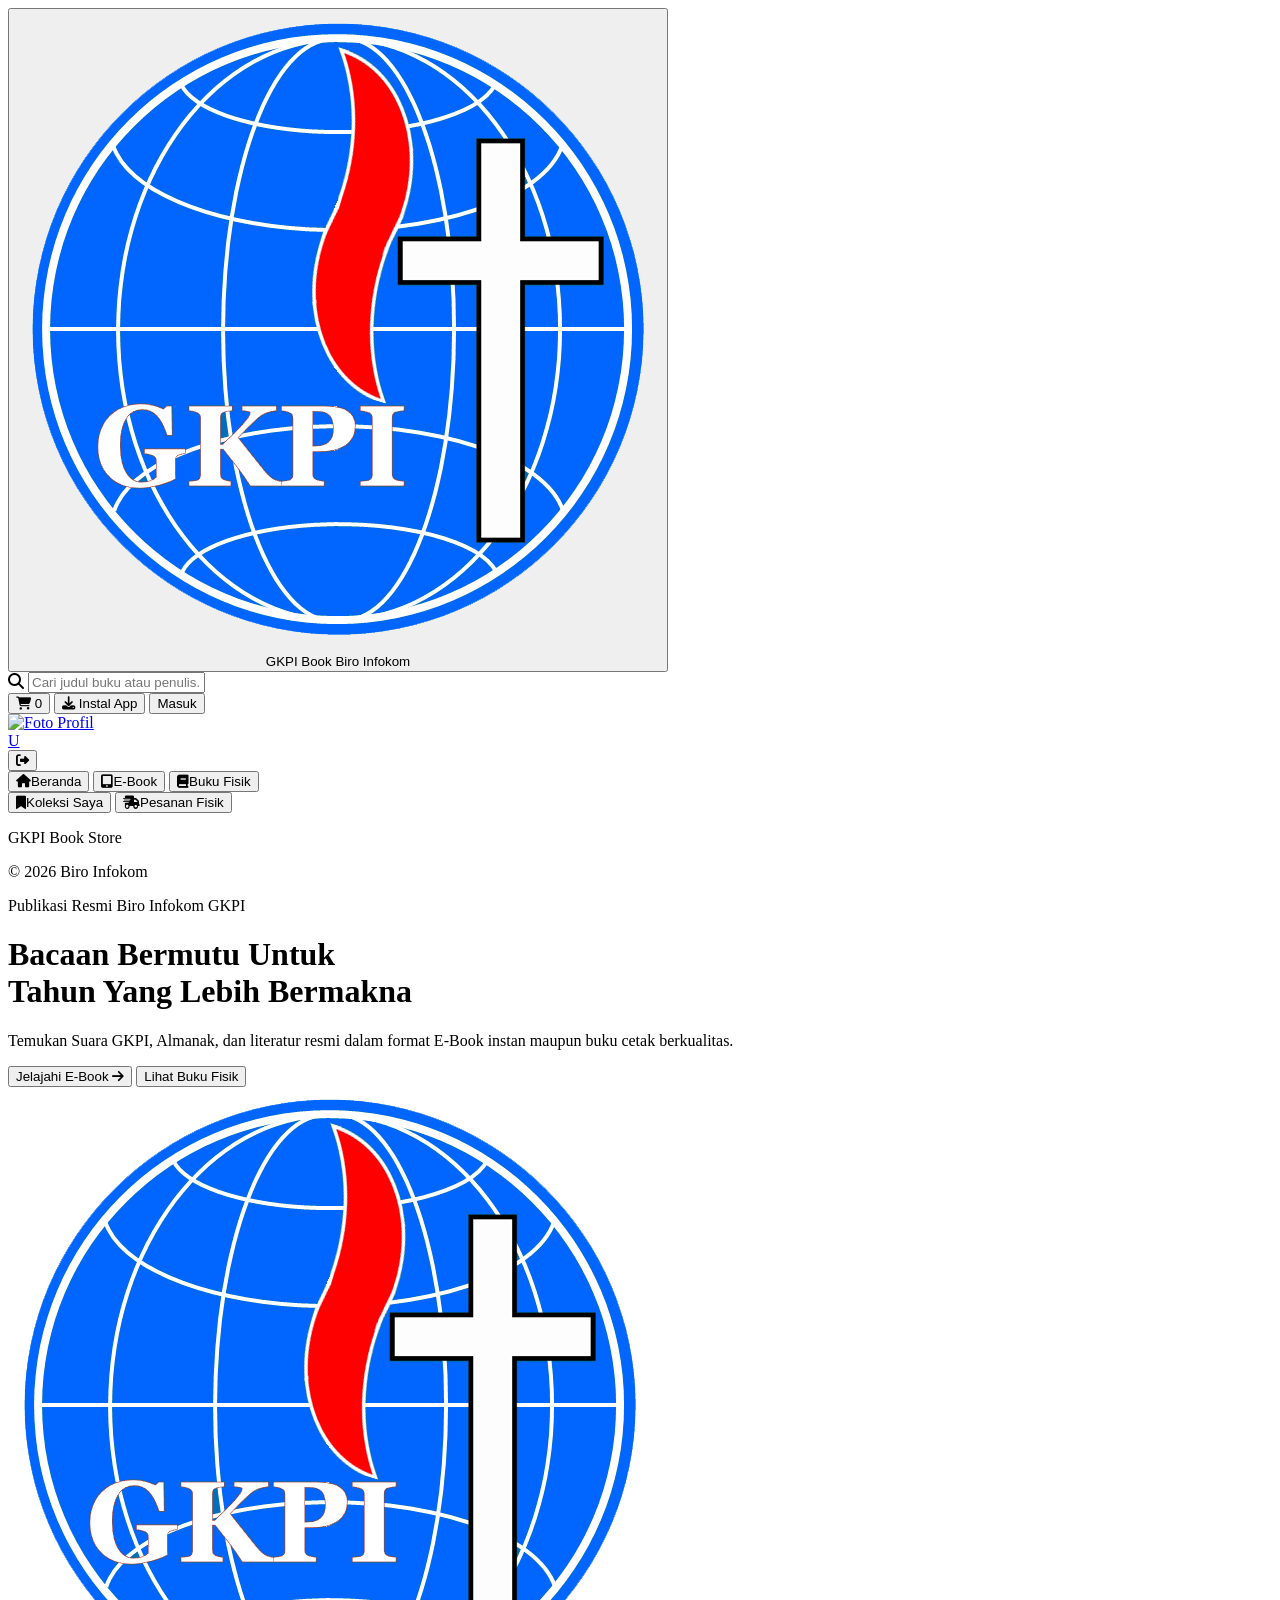
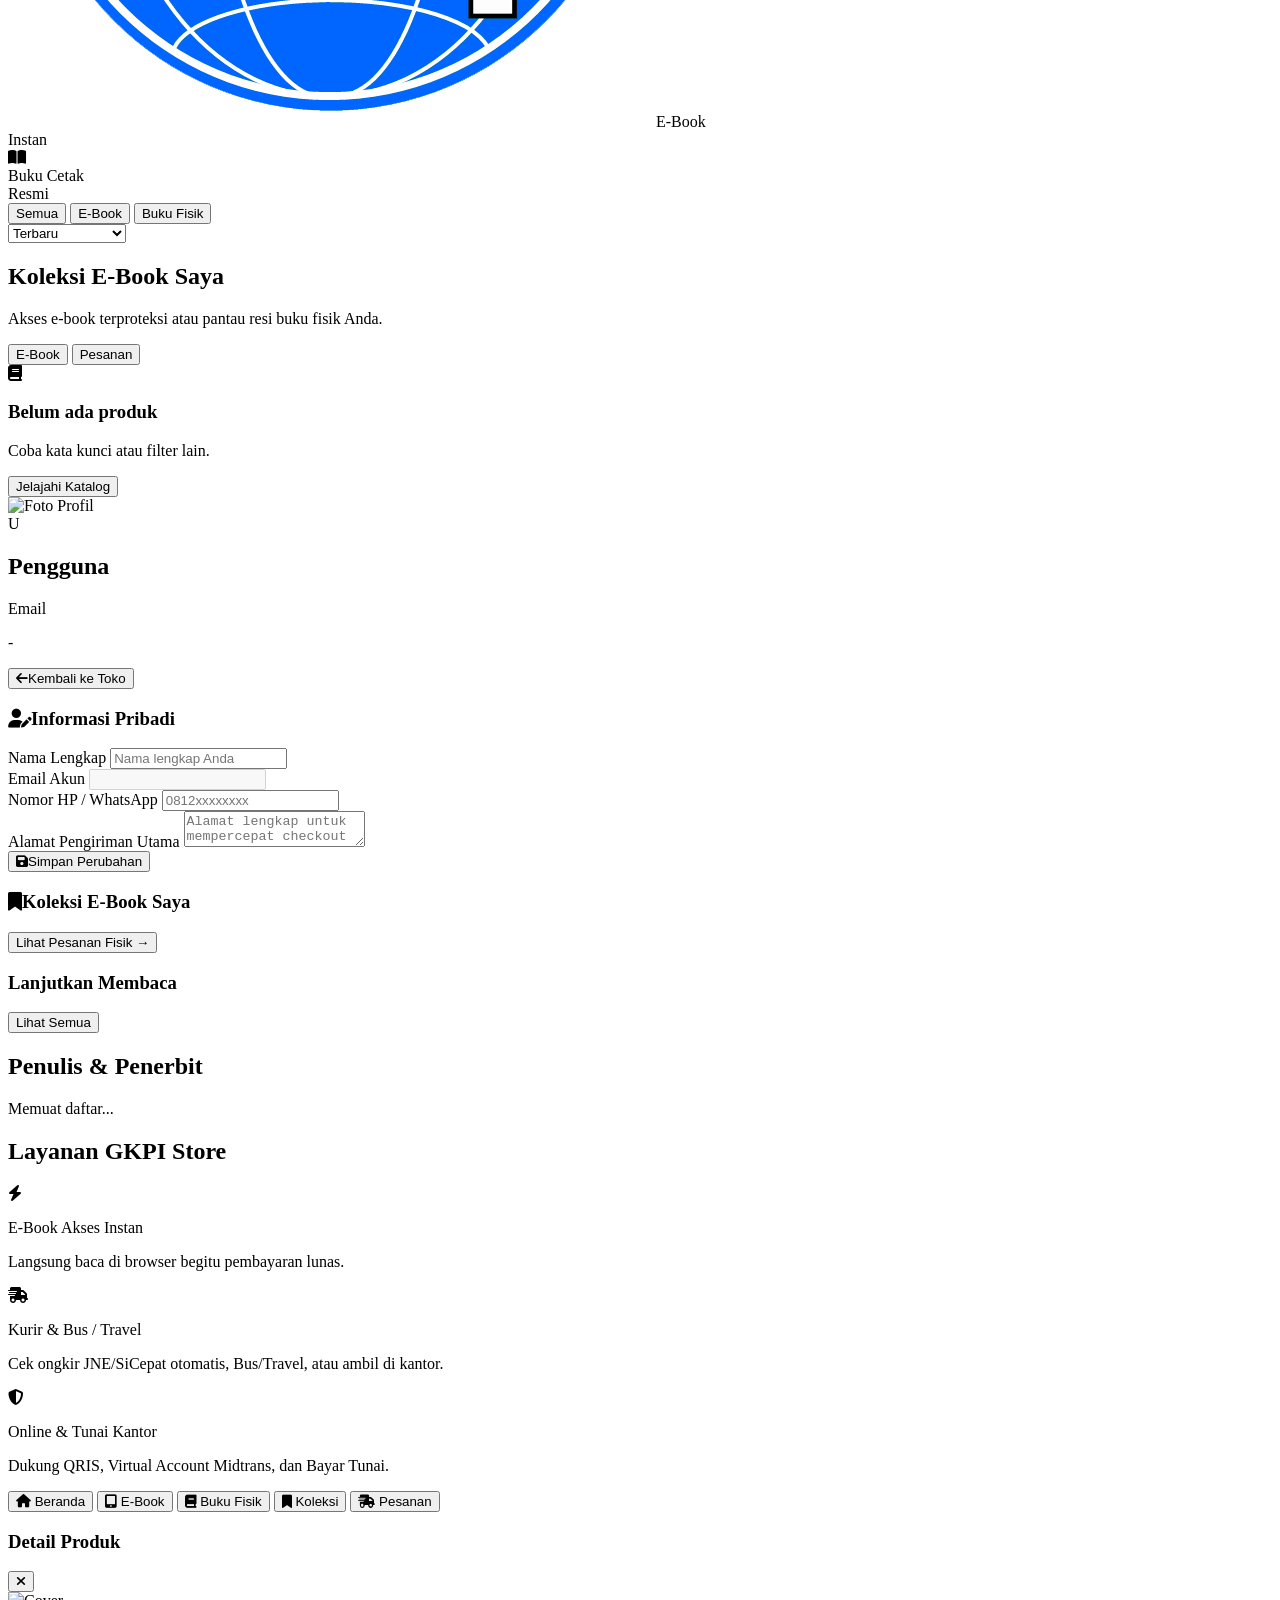
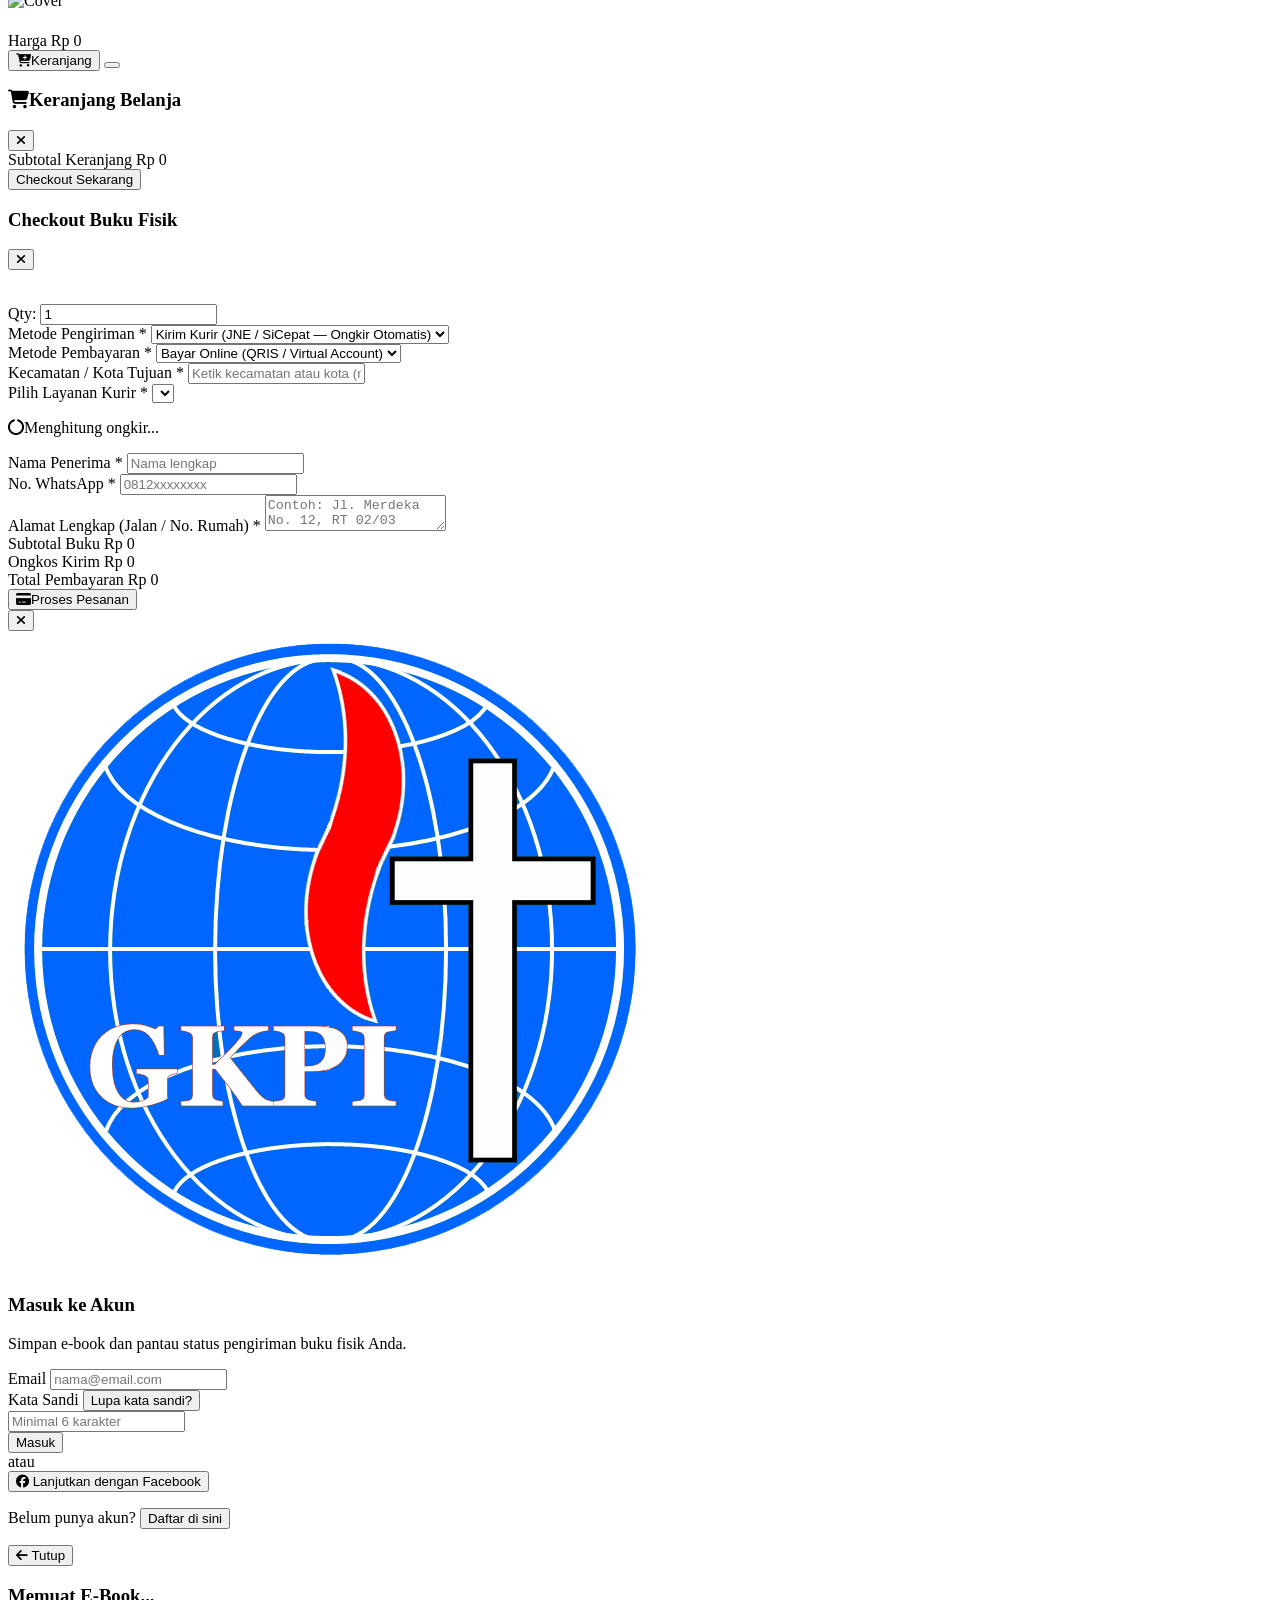
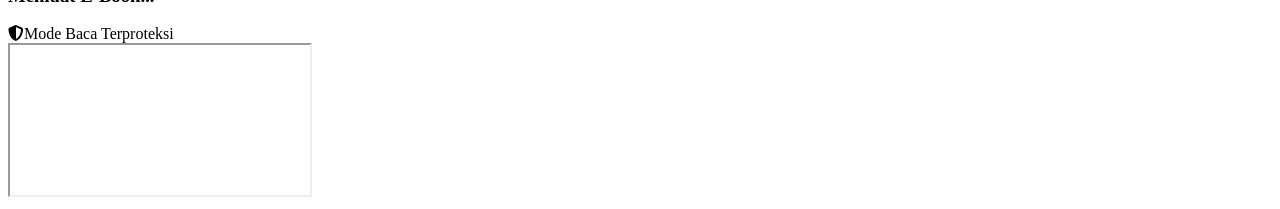
==== index.html @ c27730ca "Update index.html" ====
<!DOCTYPE html>
<html lang="id">
<head>
  
  <meta charset="UTF-8">
  <meta name="viewport" content="width=device-width, initial-scale=1.0">
  <title>GKPI Book Store — Toko E-Book & Buku Fisik Resmi</title>
  <link rel="icon" type="image/png" href="/Logo.png">
  <link rel="manifest" href="/manifest.json">
  <meta name="theme-color" content="#0f172a">
  <meta name="mobile-web-app-capable" content="yes">
  <meta name="apple-mobile-web-app-capable" content="yes">
  <meta name="apple-mobile-web-app-status-bar-style" content="default">
  <meta name="apple-mobile-web-app-title" content="GKPI Book">
  <link rel="apple-touch-icon" href="/Logo.png">
  <script src="https://cdn.tailwindcss.com"></script>
  <link rel="stylesheet" href="https://cdnjs.cloudflare.com/ajax/libs/font-awesome/6.5.0/css/all.min.css">
  <script src="https://cdn.jsdelivr.net/npm/sweetalert2@11"></script>
  <script src="https://cdn.jsdelivr.net/npm/@supabase/supabase-js@2"></script>
  <script src="https://app.sandbox.midtrans.com/snap/snap.js" data-client-key="Mid-client-SwVTge5CRz15U5GM"></script>
  <link rel="preconnect" href="https://fonts.googleapis.com">
  <link href="https://fonts.googleapis.com/css2?family=Playfair+Display:wght@700;800&family=Plus+Jakarta+Sans:wght@400;500;600;700;800&display=swap" rel="stylesheet">
 
  <style>
  <link rel="stylesheet" href="/style.css">
  </style>
</head>
  
<body class="bg-slate-50 text-slate-800 min-h-screen antialiased pb-20 lg:pb-0">

  <!-- MAIN APP CONTAINER (FULL SCREEN DESKTOP) -->
  <div class="w-full min-h-screen bg-white flex flex-col">

 <!-- TOP HEADER -->
    <header class="h-16 px-4 sm:px-6 border-b border-slate-100 flex items-center justify-between gap-4 sticky top-0 bg-white/95 backdrop-blur z-30">
      <!-- Brand -->
      <button onclick="goHome()" class="flex items-center gap-2.5 text-left shrink-0 lg:w-52">
        <img src="/Logo.png" alt="Logo GKPI" class="w-9 h-9 object-contain shrink-0">
        <div>
          <span class="font-extrabold text-slate-900 tracking-tight block leading-none text-sm sm:text-base">GKPI Book</span>
          <span class="text-[11px] text-slate-400 font-medium">Biro Infokom</span>
        </div>
      </button>

      <!-- Search Bar -->
      <div class="flex-1 max-w-md relative">
        <i class="fa-solid fa-magnifying-glass text-slate-400 text-xs absolute left-3.5 top-1/2 -translate-y-1/2"></i>
        <input type="text" id="search-input" oninput="handleSearch(this.value)"
          placeholder="Cari judul buku atau penulis..."
          class="w-full pl-9 pr-4 py-2 text-xs sm:text-sm bg-slate-100/80 border border-transparent rounded-xl focus:bg-white focus:border-slate-300 focus:outline-none transition">
      </div>

      <!-- Right Auth / Profile -->
      <div class="flex items-center gap-2 shrink-0">

        <button onclick="openCartModal()" class="relative w-9 h-9 rounded-xl bg-slate-100 hover:bg-slate-200 text-slate-700 flex items-center justify-center transition" title="Keranjang Belanja">
          <i class="fa-solid fa-cart-shopping text-sm"></i>
          <span id="cart-badge" class="hidden absolute -top-1 -right-1 min-w-[18px] h-[18px] px-1 rounded-full bg-red-600 text-white text-[10px] font-bold flex items-center justify-center">0</span>
        </button>
        <button id="btn-install-pwa" onclick="installPWA()" class="hidden px-2.5 py-1.5 rounded-xl bg-blue-50 hover:bg-blue-100 text-blue-700 text-xs font-bold items-center gap-1.5 transition" title="Instal Aplikasi">
          <i class="fa-solid fa-download"></i>
          <span class="hidden sm:inline">Instal App</span>
        </button>
        
        <button id="btn-login-nav" onclick="openAuthModal()"
          class="px-4 py-2 text-xs sm:text-sm font-semibold bg-slate-900 hover:bg-slate-800 text-white rounded-xl transition">
          Masuk
        </button>
  <div id="user-menu-nav" class="hidden items-center gap-2">
          <a href="/profile.html" title="Buka Profil Saya"
            class="flex items-center gap-2 bg-slate-50 hover:bg-slate-100 border border-slate-200/80 px-2 sm:px-3 py-1.5 rounded-full transition">
            <img id="user-avatar-img" src="" alt="Foto Profil" class="hidden w-6 h-6 rounded-full object-cover shrink-0">
            <div id="user-avatar-initial" class="w-6 h-6 rounded-full bg-blue-600 text-white text-[11px] font-bold flex items-center justify-center shrink-0">U</div>
            <span id="user-email-badge" class="hidden sm:inline text-xs font-medium text-slate-700 max-w-[130px] truncate"></span>
          </a>
          <button onclick="logout()" title="Keluar"
            class="w-9 h-9 rounded-xl bg-red-50 hover:bg-red-100 text-red-600 flex items-center justify-center transition">
            <i class="fa-solid fa-right-from-bracket text-sm"></i>
          </button>
        </div>
    </header>

    <!-- 3-COLUMN BODY -->
    <div class="flex-1 flex flex-col lg:flex-row">

     <!-- 1. LEFT SIDEBAR (DESKTOP) -->
      <aside class="hidden lg:flex flex-col justify-between w-56 shrink-0 border-r border-slate-100 p-4 bg-white">
        <nav class="space-y-1">
          <button onclick="navSelect('store', 'all')" id="side-home"
            class="w-full flex items-center gap-3 px-3.5 py-2.5 rounded-xl text-sm font-semibold bg-blue-50 text-blue-600 transition">
            <i class="fa-solid fa-house w-4 text-center"></i><span>Beranda</span>
          </button>
          <button onclick="navSelect('store', 'digital')" id="side-digital"
            class="w-full flex items-center gap-3 px-3.5 py-2.5 rounded-xl text-sm font-medium text-slate-500 hover:bg-slate-50 hover:text-slate-900 transition">
            <i class="fa-solid fa-tablet-screen-button w-4 text-center"></i><span>E-Book</span>
          </button>
          <button onclick="navSelect('store', 'physical')" id="side-physical"
            class="w-full flex items-center gap-3 px-3.5 py-2.5 rounded-xl text-sm font-medium text-slate-500 hover:bg-slate-50 hover:text-slate-900 transition">
            <i class="fa-solid fa-book w-4 text-center"></i><span>Buku Fisik</span>
          </button>

          <div class="my-3 border-t border-slate-100"></div>

          <button onclick="navSelect('library', 'ebooks')" id="side-ebooks"
            class="w-full flex items-center gap-3 px-3.5 py-2.5 rounded-xl text-sm font-medium text-slate-500 hover:bg-slate-50 hover:text-slate-900 transition">
            <i class="fa-solid fa-bookmark w-4 text-center"></i><span>Koleksi Saya</span>
          </button>
          <button onclick="navSelect('library', 'orders')" id="side-orders"
            class="w-full flex items-center gap-3 px-3.5 py-2.5 rounded-xl text-sm font-medium text-slate-500 hover:bg-slate-50 hover:text-slate-900 transition">
            <i class="fa-solid fa-truck-fast w-4 text-center"></i><span>Pesanan Fisik</span>
          </button>
        </nav>

        <!-- Bottom Info -->
        <div class="pt-4 border-t border-slate-100 text-[11px] text-slate-400 px-2 space-y-1">
          <p class="font-semibold text-slate-600">GKPI Book Store</p>
          <p>&copy; 2026 Biro Infokom</p>
        </div>
      </aside>

      
      <!-- 2. CENTER MAIN CONTENT -->
      <main class="flex-1 min-w-0 p-4 sm:p-6 bg-slate-50/40">

  <!-- Hero Banner: Soft Pastel Editorial -->
        <div class="hero-soft-banner mb-7 rounded-3xl p-6 sm:p-8 relative overflow-hidden border border-rose-100/80">
          <div class="relative z-10 flex flex-col md:flex-row md:items-center justify-between gap-6">
            <div class="max-w-lg">
              <span class="inline-block text-[11px] font-bold uppercase tracking-[0.15em] text-rose-500 mb-2">
                Publikasi Resmi Biro Infokom GKPI
              </span>
              <h1 class="font-editorial text-2xl sm:text-3xl font-extrabold text-slate-900 leading-tight">
                Bacaan Bermutu Untuk<br class="hidden sm:inline"> Tahun Yang Lebih Bermakna
              </h1>
              <p class="text-xs sm:text-sm text-slate-600 mt-2.5 leading-relaxed">
                Temukan Suara GKPI, Almanak, dan literatur resmi dalam format E-Book instan maupun buku cetak berkualitas.
              </p>
              <div class="mt-5 flex flex-wrap items-center gap-2.5">
                <button onclick="setTypeFilter('digital')" class="px-5 py-2.5 rounded-full bg-white text-slate-900 hover:bg-rose-500 hover:text-white text-xs font-bold shadow-sm transition">
                  Jelajahi E-Book <i class="fa-solid fa-arrow-right ml-1.5 text-[10px]"></i>
                </button>
                <button onclick="setTypeFilter('physical')" class="px-5 py-2.5 rounded-full bg-white/70 hover:bg-white text-slate-700 text-xs font-semibold border border-rose-200/70 transition">
                  Lihat Buku Fisik
                </button>
              </div>
            </div>

            <!-- Visual Kanan (Logo & Mini Preview Kartu) -->
            <div class="hidden md:flex items-center gap-3 shrink-0 pr-2">
              <div class="w-24 h-32 rounded-2xl bg-white/90 shadow-md border border-white p-3 flex flex-col items-center justify-center text-center -rotate-3">
                <img src="/Logo.png" alt="GKPI" class="w-11 h-11 object-contain mb-2">
                <span class="text-[10px] font-bold text-slate-700 leading-tight">E-Book<br>Instan</span>
              </div>
              <div class="w-24 h-32 rounded-2xl bg-gradient-to-br from-amber-50 to-orange-50 shadow-md border border-white p-3 flex flex-col items-center justify-center text-center rotate-3 translate-y-2">
                <div class="w-10 h-10 rounded-xl bg-amber-100 text-amber-600 flex items-center justify-center mb-2">
                  <i class="fa-solid fa-book-open text-base"></i>
                </div>
                <span class="text-[10px] font-bold text-slate-700 leading-tight">Buku Cetak<br>Resmi</span>
              </div>
            </div>
          </div>

          <!-- Aksen Bola Pastel Lembut -->
          <div class="absolute -top-12 -right-12 w-48 h-48 rounded-full bg-sky-200/35 blur-2xl pointer-events-none"></div>
          <div class="absolute -bottom-14 right-32 w-44 h-44 rounded-full bg-amber-200/35 blur-2xl pointer-events-none"></div>
          <div class="absolute -bottom-10 -left-10 w-36 h-36 rounded-full bg-rose-200/40 blur-2xl pointer-events-none"></div>
        </div>

        <!-- Filter Pills & Sort Bar (Store Mode) -->
        <div id="store-controls" class="flex flex-wrap items-center justify-between gap-3 mb-6">
          <div class="flex items-center gap-2 overflow-x-auto pb-1">
            <button onclick="setTypeFilter('all')" id="filter-all"
              class="px-4 py-1.5 text-xs font-semibold rounded-full bg-slate-900 text-white transition whitespace-nowrap">
              Semua
            </button>
            <button onclick="setTypeFilter('digital')" id="filter-digital"
              class="px-4 py-1.5 text-xs font-semibold rounded-full bg-white border border-slate-200 text-slate-600 hover:bg-slate-100 transition whitespace-nowrap">
              E-Book
            </button>
            <button onclick="setTypeFilter('physical')" id="filter-physical"
              class="px-4 py-1.5 text-xs font-semibold rounded-full bg-white border border-slate-200 text-slate-600 hover:bg-slate-100 transition whitespace-nowrap">
              Buku Fisik
            </button>
          </div>

         <select id="sort-select" aria-label="Urutkan buku" onchange="renderBooks()"
          class="text-xs font-medium bg-white border border-slate-200 rounded-xl px-3 py-1.5 text-slate-600 focus:outline-none">
            <option value="newest">Terbaru</option>
            <option value="price-asc">Harga Terendah</option>
            <option value="price-desc">Harga Tertinggi</option>
          </select>
        </div>

        <!-- Library Subtabs (Library Mode) -->
        <div id="library-controls" class="hidden flex items-center justify-between gap-3 mb-6">
          <div>
            <h2 id="library-heading" class="text-lg font-bold text-slate-900">Koleksi E-Book Saya</h2>
            <p class="text-xs text-slate-500">Akses e-book terproteksi atau pantau resi buku fisik Anda.</p>
          </div>
          <div class="flex items-center gap-2">
            <button onclick="switchLibrarySubtab('ebooks')" id="subtab-ebooks"
              class="px-3.5 py-1.5 text-xs font-semibold rounded-full bg-slate-900 text-white transition">E-Book</button>
            <button onclick="switchLibrarySubtab('orders')" id="subtab-orders"
              class="px-3.5 py-1.5 text-xs font-semibold rounded-full bg-white border border-slate-200 text-slate-600 hover:bg-slate-100 transition">Pesanan</button>
          </div>
        </div>

        <!-- Loading Skeleton -->
        <div id="loading-state" class="grid grid-cols-2 sm:grid-cols-3 md:grid-cols-4 gap-5">
          <div class="animate-pulse space-y-2.5">
            <div class="aspect-[3/4] bg-slate-200/70 rounded-xl"></div>
            <div class="h-3.5 bg-slate-200/70 rounded w-3/4"></div>
            <div class="h-3 bg-slate-200/70 rounded w-1/2"></div>
          </div>
          <div class="animate-pulse space-y-2.5">
            <div class="aspect-[3/4] bg-slate-200/70 rounded-xl"></div>
            <div class="h-3.5 bg-slate-200/70 rounded w-3/4"></div>
            <div class="h-3 bg-slate-200/70 rounded w-1/2"></div>
          </div>
          <div class="animate-pulse space-y-2.5 hidden sm:block">
            <div class="aspect-[3/4] bg-slate-200/70 rounded-xl"></div>
            <div class="h-3.5 bg-slate-200/70 rounded w-3/4"></div>
            <div class="h-3 bg-slate-200/70 rounded w-1/2"></div>
          </div>
          <div class="animate-pulse space-y-2.5 hidden md:block">
            <div class="aspect-[3/4] bg-slate-200/70 rounded-xl"></div>
            <div class="h-3.5 bg-slate-200/70 rounded w-3/4"></div>
            <div class="h-3 bg-slate-200/70 rounded w-1/2"></div>
          </div>
        </div>
        
     
        <!-- Book Grid -->
        <h2 class="sr-only">Daftar Katalog Buku</h2>
        <div id="books-grid" class="hidden grid grid-cols-2 sm:grid-cols-3 md:grid-cols-4 xl:grid-cols-5 gap-x-5 gap-y-7"></div>

        <!-- Physical Orders List -->
        <div id="physical-orders-list" class="hidden space-y-3"></div>

        <!-- Empty State -->
        <div id="empty-state" class="hidden text-center py-16 px-4 bg-white rounded-2xl border border-dashed border-slate-200">
          <div class="w-11 h-11 rounded-full bg-slate-50 border border-slate-200 text-slate-400 flex items-center justify-center mx-auto mb-3">
            <i class="fa-solid fa-book"></i>
          </div>
          <h3 id="empty-title" class="text-sm font-bold text-slate-900 mb-1">Belum ada produk</h3>
          <p id="empty-desc" class="text-xs text-slate-500 mb-4">Coba kata kunci atau filter lain.</p>
          <button id="empty-action-btn" onclick="navSelect('store', 'all')" class="hidden px-4 py-2 text-xs font-semibold bg-slate-900 hover:bg-slate-800 text-white rounded-xl transition">
            Jelajahi Katalog
          </button>
        </div>

        <!-- HALAMAN PROFIL USER -->
        <section id="profile-view" class="hidden space-y-6">
          <!-- Header Profil -->
          <div class="bg-white rounded-2xl border border-slate-200/80 p-5 sm:p-6 flex flex-col sm:flex-row sm:items-center justify-between gap-4 shadow-xs">
            <div class="flex items-center gap-4">
              <img id="profile-avatar-img" src="" alt="Foto Profil" class="hidden w-16 h-16 rounded-full object-cover border-2 border-rose-100 shadow-xs shrink-0">
              <div id="profile-avatar-initial" class="w-16 h-16 rounded-full bg-blue-600 text-white text-2xl font-extrabold flex items-center justify-center shrink-0">U</div>
              <div class="min-w-0">
                <div class="flex flex-wrap items-center gap-2">
                  <h2 id="profile-display-name" class="text-lg font-extrabold text-slate-900 truncate">Pengguna</h2>
                  <span id="profile-provider-badge" class="px-2 py-0.5 rounded-full text-[10px] font-bold bg-blue-50 text-blue-700 border border-blue-200">Email</span>
                </div>
                <p id="profile-display-email" class="text-xs text-slate-500 truncate mt-0.5">-</p>
              </div>
            </div>
            <button onclick="navSelect('store', 'all')" class="px-4 py-2 text-xs font-semibold bg-slate-100 hover:bg-slate-200 text-slate-700 rounded-full transition self-start sm:self-center">
              <i class="fa-solid fa-arrow-left mr-1.5"></i>Kembali ke Toko
            </button>
          </div>

          <div class="grid grid-cols-1 xl:grid-cols-2 gap-6">
            <!-- Form Informasi Akun -->
            <div class="bg-white rounded-2xl border border-slate-200/80 p-5 sm:p-6">
              <h3 class="text-sm font-bold text-slate-900 mb-4 flex items-center gap-2">
                <i class="fa-solid fa-user-pen text-rose-500"></i>Informasi Pribadi
              </h3>
              <form onsubmit="saveProfile(event)" class="space-y-3.5">
                <div>
                  <label class="block text-xs font-semibold text-slate-600 mb-1">Nama Lengkap</label>
                  <input type="text" id="prof-name" placeholder="Nama lengkap Anda"
                    class="w-full px-3.5 py-2.5 text-sm border border-slate-300 rounded-xl focus:outline-none focus:ring-2 focus:ring-rose-500/20">
                </div>
                <div>
                  <label class="block text-xs font-semibold text-slate-600 mb-1">Email Akun</label>
                  <input type="email" id="prof-email" disabled
                    class="w-full px-3.5 py-2.5 text-sm bg-slate-50 text-slate-500 border border-slate-200 rounded-xl cursor-not-allowed">
                </div>
                <div>
                  <label class="block text-xs font-semibold text-slate-600 mb-1">Nomor HP / WhatsApp</label>
                  <input type="tel" id="prof-phone" placeholder="0812xxxxxxxx"
                    class="w-full px-3.5 py-2.5 text-sm border border-slate-300 rounded-xl focus:outline-none focus:ring-2 focus:ring-rose-500/20">
                </div>
                <div>
                  <label class="block text-xs font-semibold text-slate-600 mb-1">Alamat Pengiriman Utama</label>
                  <textarea id="prof-address" rows="2" placeholder="Alamat lengkap untuk mempercepat checkout buku fisik..."
                    class="w-full px-3.5 py-2.5 text-sm border border-slate-300 rounded-xl focus:outline-none focus:ring-2 focus:ring-rose-500/20"></textarea>
                </div>
                <button type="submit" id="btn-save-profile"
                  class="w-full py-2.5 bg-slate-900 hover:bg-slate-800 text-white text-xs font-bold rounded-full transition">
                  <i class="fa-solid fa-floppy-disk mr-1.5"></i>Simpan Perubahan
                </button>
              </form>
            </div>

            <!-- Menu Koleksi E-Book & Pesanan di Profil -->
            <div class="bg-white rounded-2xl border border-slate-200/80 p-5 sm:p-6 flex flex-col">
              <div class="flex items-center justify-between mb-4">
                <h3 class="text-sm font-bold text-slate-900 flex items-center gap-2">
                  <i class="fa-solid fa-bookmark text-rose-500"></i>Koleksi E-Book Saya
                </h3>
                <button onclick="navSelect('library', 'orders')" class="text-xs font-semibold text-blue-600 hover:underline">
                  Lihat Pesanan Fisik &rarr;
                </button>
              </div>
              <div id="profile-ebooks-list" class="space-y-2.5 flex-1"></div>
            </div>
          </div>
        </section>

        <!-- Quick Access Strip (Seperti bagian bawah referensi) -->
        <section id="quick-library-strip" class="hidden mt-8 pt-6 border-t border-slate-200/80">
          <div class="flex items-center justify-between mb-3">
            <h3 class="text-sm font-bold text-slate-900">Lanjutkan Membaca</h3>
            <button onclick="navSelect('library', 'ebooks')" class="text-xs font-semibold text-blue-600 hover:underline">Lihat Semua</button>
          </div>
          <div id="quick-library-list" class="space-y-2.5"></div>
        </section>

      </main>

      <!-- 3. RIGHT SIDEBAR (PENULIS POPULER & INFO LAYANAN) -->
      <aside class="w-full lg:w-72 shrink-0 border-t lg:border-t-0 lg:border-l border-slate-100 p-5 bg-white space-y-7">

        <!-- Penulis / Penerbit Populer -->
        <div>
         <h2 class="text-sm font-bold text-slate-900 mb-3.5">Penulis &amp; Penerbit</h2>
          <div id="authors-list" class="space-y-3">
            <p class="text-xs text-slate-400">Memuat daftar...</p>
          </div>
        </div>

        <!-- Info Layanan Toko -->
        <div class="pt-5 border-t border-slate-100">
         <h2 class="text-sm font-bold text-slate-900 mb-3.5">Layanan GKPI Store</h2>
          <div class="space-y-3">
            <div class="flex items-start gap-3 p-2.5 rounded-xl bg-slate-50 border border-slate-100">
              <div class="w-9 h-9 rounded-lg bg-blue-100 text-blue-600 flex items-center justify-center shrink-0">
                <i class="fa-solid fa-bolt text-sm"></i>
              </div>
              <div>
                <p class="text-xs font-bold text-slate-800">E-Book Akses Instan</p>
                <p class="text-[11px] text-slate-500 leading-snug mt-0.5">Langsung baca di browser begitu pembayaran lunas.</p>
              </div>
            </div>

            <div class="flex items-start gap-3 p-2.5 rounded-xl bg-slate-50 border border-slate-100">
              <div class="w-9 h-9 rounded-lg bg-amber-100 text-amber-600 flex items-center justify-center shrink-0">
                <i class="fa-solid fa-truck-fast text-sm"></i>
              </div>
              <div>
                <p class="text-xs font-bold text-slate-800">Kurir & Bus / Travel</p>
                <p class="text-[11px] text-slate-500 leading-snug mt-0.5">Cek ongkir JNE/SiCepat otomatis, Bus/Travel, atau ambil di kantor.</p>
              </div>
            </div>

            <div class="flex items-start gap-3 p-2.5 rounded-xl bg-slate-50 border border-slate-100">
              <div class="w-9 h-9 rounded-lg bg-emerald-100 text-emerald-600 flex items-center justify-center shrink-0">
                <i class="fa-solid fa-shield-halved text-sm"></i>
              </div>
              <div>
                <p class="text-xs font-bold text-slate-800">Online & Tunai Kantor</p>
                <p class="text-[11px] text-slate-500 leading-snug mt-0.5">Dukung QRIS, Virtual Account Midtrans, dan Bayar Tunai.</p>
              </div>
            </div>
          </div>
        </div>

      </aside>
    </div>
  </div>

   <nav class="lg:hidden fixed bottom-0 inset-x-0 z-40 bg-white/95 backdrop-blur border-t border-slate-200 px-2 py-1.5 flex items-center justify-around shadow-[0_-4px_12px_rgba(0,0,0,0.04)]">
          <button onclick="navSelect('store', 'all')" id="mob-home"
            class="flex flex-col items-center justify-center flex-1 py-1.5 rounded-xl text-[11px] font-bold text-blue-600 bg-blue-50 transition">
            <i class="fa-solid fa-house text-base mb-0.5"></i>
            <span>Beranda</span>
          </button>
          <button onclick="navSelect('store', 'digital')" id="mob-digital"
            class="flex flex-col items-center justify-center flex-1 py-1.5 rounded-xl text-[11px] font-medium text-slate-500 transition">
            <i class="fa-solid fa-tablet-screen-button text-base mb-0.5"></i>
            <span>E-Book</span>
          </button>
          <button onclick="navSelect('store', 'physical')" id="mob-physical"
            class="flex flex-col items-center justify-center flex-1 py-1.5 rounded-xl text-[11px] font-medium text-slate-500 transition">
            <i class="fa-solid fa-book text-base mb-0.5"></i>
            <span>Buku Fisik</span>
          </button>
          <button onclick="navSelect('library', 'ebooks')" id="mob-ebooks"
            class="flex flex-col items-center justify-center flex-1 py-1.5 rounded-xl text-[11px] font-medium text-slate-500 transition">
            <i class="fa-solid fa-bookmark text-base mb-0.5"></i>
            <span>Koleksi</span>
          </button>
          <button onclick="navSelect('library', 'orders')" id="mob-orders"
            class="flex flex-col items-center justify-center flex-1 py-1.5 rounded-xl text-[11px] font-medium text-slate-500 transition">
            <i class="fa-solid fa-truck-fast text-base mb-0.5"></i>
            <span>Pesanan</span>
          </button>
        </nav>

<!-- MODAL DETAIL BUKU -->
  <div id="detail-modal" class="hidden fixed inset-0 z-50 bg-slate-900/50 backdrop-blur-xs flex items-center justify-center p-4">
    <div class="bg-white rounded-2xl shadow-xl border border-slate-200 w-full max-w-2xl overflow-hidden max-h-[90vh] flex flex-col">
      <div class="px-6 py-4 border-b border-slate-100 flex items-center justify-between">
        <h3 class="font-bold text-slate-900">Detail Produk</h3>
        <button onclick="closeDetailModal()" class="w-8 h-8 rounded-full hover:bg-slate-100 text-slate-500 flex items-center justify-center">
          <i class="fa-solid fa-xmark"></i>
        </button>
      </div>
      <div class="p-6 overflow-y-auto flex flex-col sm:flex-row gap-6">
        <img id="detail-cover" src="" alt="Cover" class="w-40 sm:w-44 aspect-[3/4] object-cover rounded-xl border border-slate-200 shadow-sm mx-auto sm:mx-0 shrink-0 bg-slate-100">
        <div class="flex-1 flex flex-col justify-between">
          <div>
            <div id="detail-badges" class="flex flex-wrap gap-2 mb-2"></div>
            <h4 id="detail-title" class="text-xl font-bold text-slate-900 leading-snug mb-1"></h4>
            <p id="detail-author" class="text-sm text-slate-500 mb-4"></p>
            <p id="detail-desc" class="text-sm text-slate-600 leading-relaxed whitespace-pre-line mb-6"></p>
          </div>
          <div class="pt-4 border-t border-slate-100 flex items-center justify-between gap-3">
            <div>
              <span class="text-[11px] text-slate-400 block">Harga</span>
              <span id="detail-price" class="text-lg font-extrabold text-slate-900">Rp 0</span>
            </div>
            <div class="flex items-center gap-2">
              <button id="detail-cart-btn" class="hidden px-4 py-2.5 text-sm font-semibold bg-slate-100 hover:bg-slate-200 text-slate-800 rounded-xl transition">
                <i class="fa-solid fa-cart-plus mr-1.5"></i>Keranjang
              </button>
              <button id="detail-action-btn" class="px-5 py-2.5 text-sm font-semibold rounded-xl shadow-sm transition"></button>
            </div>
          </div>
        </div>
      </div>
    </div>
  </div>

  <!-- MODAL KERANJANG BELANJA -->
  <div id="cart-modal" class="hidden fixed inset-0 z-50 bg-slate-900/50 backdrop-blur-xs flex items-center justify-end">
    <div class="bg-white w-full max-w-md h-full shadow-2xl flex flex-col">
      <div class="px-5 py-4 border-b border-slate-100 flex items-center justify-between">
        <h3 class="font-bold text-slate-900"><i class="fa-solid fa-cart-shopping mr-2 text-blue-600"></i>Keranjang Belanja</h3>
        <button onclick="closeCartModal()" class="w-8 h-8 rounded-full hover:bg-slate-100 text-slate-400 flex items-center justify-center">
          <i class="fa-solid fa-xmark"></i>
        </button>
      </div>
      <div id="cart-items-container" class="flex-1 overflow-y-auto p-5 space-y-3"></div>
      <div class="p-5 border-t border-slate-100 bg-slate-50 space-y-3">
        <div class="flex justify-between text-sm font-bold text-slate-900">
          <span>Subtotal Keranjang</span>
          <span id="cart-subtotal">Rp 0</span>
        </div>
        <button onclick="proceedCartCheckout()" id="btn-cart-checkout"
          class="w-full py-3 bg-slate-900 hover:bg-slate-800 text-white text-sm font-bold rounded-xl transition">
          Checkout Sekarang
        </button>
      </div>
    </div>
  </div>
  
  <!-- MODAL CHECKOUT BUKU FISIK -->
  <div id="checkout-modal" class="hidden fixed inset-0 z-50 bg-slate-900/50 backdrop-blur-xs flex items-center justify-center p-4">
    <div class="bg-white rounded-2xl shadow-xl border border-slate-200 w-full max-w-lg max-h-[92vh] overflow-y-auto">
      <div class="px-6 py-4 border-b border-slate-100 flex items-center justify-between sticky top-0 bg-white z-10">
        <h3 class="text-lg font-bold text-slate-900">Checkout Buku Fisik</h3>
        <button onclick="closeCheckoutModal()" class="text-slate-400 hover:text-slate-600">
          <i class="fa-solid fa-xmark text-lg"></i>
        </button>
      </div>

      <form onsubmit="submitPhysicalOrder(event)" class="p-6 space-y-4">
        <input type="hidden" id="co-book-id">

        <div class="flex items-center gap-3 p-3 bg-slate-50 rounded-xl border border-slate-200">
          <img id="co-cover" src="" class="w-12 h-16 object-cover rounded-md border border-slate-200 bg-white">
          <div class="flex-1 min-w-0">
            <p id="co-title" class="font-bold text-sm text-slate-900 truncate"></p>
            <p id="co-unit-price" class="text-xs text-slate-500"></p>
            <p id="co-stock-label" class="text-[11px] font-semibold text-amber-700 mt-0.5"></p>
          </div>
          <div class="flex items-center gap-1.5">
            <label class="text-xs text-slate-500">Qty:</label>
            <input type="number" id="co-qty" min="1" value="1" oninput="handleQtyChange()"
              class="w-16 px-2 py-1.5 text-sm font-bold text-center border border-slate-300 rounded-lg">
          </div>
        </div>

        <div>
          <label class="block text-xs font-semibold text-slate-600 mb-1.5">Metode Pengiriman *</label>
          <select id="co-shipping-mode" aria-label="Metode Pengiriman" onchange="handleShippingModeChange()"
            class="w-full px-3.5 py-2.5 text-sm border border-slate-300 rounded-xl focus:outline-none focus:ring-2 focus:ring-blue-500/30">
            <option value="KURIR">Kirim Kurir (JNE / SiCepat — Ongkir Otomatis)</option>
            <option value="BUS_TRAVEL">Kirim via Bus / Travel (Ongkir Manual)</option>
            <option value="AMBIL_DI_KANTOR">Ambil di Kantor (Rp 0)</option>
          </select>
        </div>

        <div>
          <label class="block text-xs font-semibold text-slate-600 mb-1.5">Metode Pembayaran *</label>
          <select id="co-payment-method" aria-label="metode Pembayaran"
            class="w-full px-3.5 py-2.5 text-sm border border-slate-300 rounded-xl focus:outline-none focus:ring-2 focus:ring-blue-500/30">
            <option value="MIDTRANS">Bayar Online (QRIS / Virtual Account)</option>
            <option value="CASH_KANTOR">Bayar Tunai di Kantor (Cash)</option>
          </select>
        </div>

        <div id="co-courier-section" class="space-y-3">
          <div class="relative">
            <label class="block text-xs font-semibold text-slate-600 mb-1">Kecamatan / Kota Tujuan *</label>
            <input type="text" id="co-area-search" oninput="searchDestinationArea(this.value)" autocomplete="off"
              placeholder="Ketik kecamatan atau kota (min. 3 huruf)..."
              class="w-full px-3.5 py-2.5 text-sm border border-slate-300 rounded-xl focus:outline-none focus:ring-2 focus:ring-blue-500/30">
            <div id="co-area-results" class="hidden absolute left-0 right-0 mt-1 bg-white border border-slate-200 rounded-xl shadow-lg max-h-48 overflow-y-auto z-20 divide-y divide-slate-100 text-xs"></div>
          </div>

          <div id="co-rates-wrapper" class="hidden">
            <label class="block text-xs font-semibold text-slate-600 mb-1">Pilih Layanan Kurir *</label>
            <select id="co-courier-select" aria-label="Layanan Kurir" onchange="recalcCheckoutTotal()"
              class="w-full px-3.5 py-2.5 text-sm border border-slate-300 rounded-xl focus:outline-none focus:ring-2 focus:ring-blue-500/30">
            </select>
          </div>
          <p id="co-rates-loading" class="hidden text-xs text-blue-600"><i class="fa-solid fa-circle-notch fa-spin mr-1"></i>Menghitung ongkir...</p>
        </div>

        <div class="grid grid-cols-1 sm:grid-cols-2 gap-3">
          <div>
            <label class="block text-xs font-semibold text-slate-600 mb-1">Nama Penerima *</label>
            <input type="text" id="co-name" required placeholder="Nama lengkap"
              class="w-full px-3.5 py-2.5 text-sm border border-slate-300 rounded-xl focus:outline-none focus:ring-2 focus:ring-blue-500/30">
          </div>
          <div>
            <label class="block text-xs font-semibold text-slate-600 mb-1">No. WhatsApp *</label>
            <input type="tel" id="co-phone" required placeholder="0812xxxxxxxx"
              class="w-full px-3.5 py-2.5 text-sm border border-slate-300 rounded-xl focus:outline-none focus:ring-2 focus:ring-blue-500/30">
          </div>
        </div>

        <div id="co-address-wrapper">
          <label class="block text-xs font-semibold text-slate-600 mb-1">Alamat Lengkap (Jalan / No. Rumah) *</label>
          <textarea id="co-address" rows="2" placeholder="Contoh: Jl. Merdeka No. 12, RT 02/03"
            class="w-full px-3.5 py-2.5 text-sm border border-slate-300 rounded-xl focus:outline-none focus:ring-2 focus:ring-blue-500/30"></textarea>
        </div>

        <div class="p-4 bg-slate-50 rounded-xl border border-slate-200 space-y-1.5 text-sm">
          <div class="flex justify-between text-slate-600">
            <span>Subtotal Buku</span>
            <span id="co-subtotal">Rp 0</span>
          </div>
          <div class="flex justify-between text-slate-600">
            <span>Ongkos Kirim</span>
            <span id="co-shipping-cost">Rp 0</span>
          </div>
          <div class="flex justify-between font-extrabold text-slate-900 pt-2 border-t border-slate-200 text-base">
            <span>Total Pembayaran</span>
            <span id="co-total">Rp 0</span>
          </div>
        </div>

        <button type="submit" id="btn-pay-physical"
          class="w-full py-3 bg-slate-900 hover:bg-slate-800 text-white text-sm font-bold rounded-xl shadow-sm transition">
          <i class="fa-solid fa-credit-card mr-1.5"></i>Proses Pesanan
        </button>
      </form>
    </div>
  </div>

  <!-- MODAL LOGIN / DAFTAR -->
  <div id="auth-modal" class="hidden fixed inset-0 z-50 bg-slate-900/50 backdrop-blur-xs flex items-center justify-center p-4">
    <div class="bg-white rounded-2xl shadow-xl border border-slate-200 w-full max-w-md p-6 relative">
      <button onclick="closeAuthModal()" class="absolute top-4 right-4 w-8 h-8 rounded-full hover:bg-slate-100 text-slate-400 flex items-center justify-center">
        <i class="fa-solid fa-xmark"></i>
      </button>

    <div class="text-center mb-6">
        <img src="/Logo.png" alt="Logo GKPI" class="w-12 h-12 object-contain mx-auto mb-3">
        <h3 id="auth-title" class="text-xl font-bold text-slate-900">Masuk ke Akun</h3>
        <p class="text-xs text-slate-500 mt-1">Simpan e-book dan pantau status pengiriman buku fisik Anda.</p>
      </div>

      <form id="auth-form" onsubmit="handleAuthSubmit(event)" class="space-y-3.5">
        <div>
          <label class="block text-xs font-semibold text-slate-600 mb-1">Email</label>
          <input type="email" id="auth-email" required placeholder="nama@email.com"
            class="w-full px-3.5 py-2.5 text-sm border border-slate-300 rounded-xl focus:outline-none focus:ring-2 focus:ring-blue-500/30">
        </div>
     <div>
          <div class="flex items-center justify-between mb-1">
            <label class="block text-xs font-semibold text-slate-600">Kata Sandi</label>
            <button type="button" onclick="handleForgotPassword()" class="text-[11px] font-semibold text-blue-600 hover:underline">
              Lupa kata sandi?
            </button>
          </div>
          <input type="password" id="auth-password" required minlength="6" placeholder="Minimal 6 karakter"
            class="w-full px-3.5 py-2.5 text-sm border border-slate-300 rounded-xl focus:outline-none focus:ring-2 focus:ring-blue-500/30">
        </div>
        <button type="submit" id="auth-submit-btn"
          class="w-full py-2.5 bg-slate-900 hover:bg-slate-800 text-white text-sm font-semibold rounded-xl shadow-sm transition">
          Masuk
        </button>
      </form>

      <div class="my-4 flex items-center gap-3">
        <div class="flex-1 h-px bg-slate-200"></div>
        <span class="text-xs text-slate-400">atau</span>
        <div class="flex-1 h-px bg-slate-200"></div>
      </div>

      <button onclick="loginWithFacebook()"
        class="w-full py-2.5 bg-[#1877F2] hover:bg-[#166fe5] text-white text-sm font-semibold rounded-xl shadow-sm transition flex items-center justify-center gap-2">
        <i class="fa-brands fa-facebook text-base"></i> Lanjutkan dengan Facebook
      </button>

      <p class="text-center text-xs text-slate-500 mt-5">
        <span id="auth-switch-text">Belum punya akun?</span>
        <button onclick="toggleAuthMode()" id="auth-switch-btn" class="text-blue-600 font-semibold hover:underline ml-1">
          Daftar di sini
        </button>
      </p>
    </div>
  </div>

  <!-- MODAL READER E-BOOK (SUPPORT UKURAN BESAR + WATERMARK) -->
  <div id="reader-modal" class="hidden fixed inset-0 bg-slate-950 z-50 flex flex-col">
    <div class="h-14 bg-slate-900 border-b border-slate-800 px-4 flex items-center justify-between text-white shrink-0">
      <div class="flex items-center gap-3 min-w-0">
        <button onclick="closeReader()" class="px-3 py-1.5 text-xs font-semibold bg-slate-800 hover:bg-slate-700 rounded-lg transition">
          <i class="fa-solid fa-arrow-left mr-1"></i> Tutup
        </button>
        <h3 id="reader-title" class="text-sm font-bold truncate">Memuat E-Book...</h3>
      </div>
      <span class="text-xs text-slate-400 hidden sm:inline">
        <i class="fa-solid fa-shield-halved text-emerald-400 mr-1"></i>Mode Baca Terproteksi
      </span>
    </div>

    <div class="relative flex-1 w-full bg-slate-900 overflow-hidden">
      <iframe id="reader-iframe" src="" class="w-full h-full border-0" allow="autoplay"></iframe>
      <div class="absolute top-0 right-0 w-24 h-16 bg-transparent z-20" title="Akses Terproteksi"></div>
      <div id="reader-watermark" class="pointer-events-none select-none absolute inset-0 z-10 flex items-center justify-center overflow-hidden opacity-15">
        <span id="reader-watermark-text" class="text-white text-xl sm:text-3xl font-extrabold -rotate-30 whitespace-nowrap tracking-widest"></span>
      </div>
    </div>
  </div>

    <script src="/app.js"></script>
    

</body>
</html>
---- style.css ----
:root {
  --coral: #d93829;    
  --coral-hover: #be2d20;
  --soft-blush: #fdf2f0;
  --soft-cream: #faf8f6;
}

body {
  font-family: 'Plus Jakarta Sans', system-ui, -apple-system, sans-serif;
  background-color: #ffffff;
  overscroll-behavior-y: contain;
  touch-action: manipulation;
}

.font-editorial {
  font-family: 'Playfair Display', Georgia, serif;
}

.no-select {
  user-select: none;
  -webkit-user-select: none;
}

html {
  scroll-behavior: smooth;
  -webkit-tap-highlight-color: transparent;
}

@media (max-width: 640px) {
  input, select, textarea {
    font-size: 16px !important;
  }
}

/* === SCROLLBAR LEMBUT === */
::-webkit-scrollbar { width: 6px; height: 6px; }
::-webkit-scrollbar-track { background: #fafafa; }
::-webkit-scrollbar-thumb { background: #e2e8f0; border-radius: 999px; }
::-webkit-scrollbar-thumb:hover { background: #cbd5e1; }

/* === HERO BANNER PASTEL === */
.hero-soft-banner {
  background: linear-gradient(125deg, #fdf2f0 0%, #fceef3 50%, #f3f7fd 100%);
}

/* === HEADER & SIDEBAR === */
header {
  background: rgba(255, 255, 255, 0.96) !important;
  border-bottom: 1px solid #f1f5f9;
}

/* Sidebar kanan bernuansa warm cream lembut */
aside:last-of-type {
  background-color: var(--soft-cream) !important;
  border-left: 1px solid #f1ece7 !important;
}

/* === EFEK TOMBOL (ROUNDED & SOFT CORAL ACCENT) === */
button {
  transition: transform 0.18s cubic-bezier(0.22, 1, 0.36, 1),
              box-shadow 0.2s ease,
              background-color 0.2s ease,
              color 0.2s ease,
              border-color 0.2s ease;
}

button:active:not(:disabled) {
  transform: scale(0.96);
}

/* Tombol Aksi Utama (Beli) -> Soft Coral */
button.bg-blue-600 {
  background-color: var(--coral) !important;
  border-radius: 999px !important;
  box-shadow: 0 4px 12px -3px rgba(239, 91, 76, 0.38);
}

button.bg-blue-600:hover:not(:disabled) {
  background-color: var(--coral-hover) !important;
  transform: translateY(-1.5px);
  box-shadow: 0 6px 16px -3px rgba(239, 91, 76, 0.48);
}

/* Tombol Gelap (Masuk, Pesan, Filter Aktif) -> Soft Charcoal Pill */
button.bg-slate-900 {
  background-color: #1e293b !important;
  border-radius: 999px !important;
  box-shadow: 0 4px 10px -3px rgba(30, 41, 59, 0.25);
}

button.bg-slate-900:hover:not(:disabled) {
  background-color: var(--coral) !important;
  transform: translateY(-1.5px);
  box-shadow: 0 6px 14px -3px rgba(239, 91, 76, 0.38);
}

.text-slate-400 {
  color: #64748b !important; /* setara slate-500, lolos standar kontras */
}

button.bg-emerald-600 {
  background-color: #047857 !important;
  border-radius: 999px !important;
  box-shadow: 0 4px 10px -3px rgba(4, 120, 87, 0.32);
}

button.bg-emerald-600:hover:not(:disabled) {
  background-color: #059669 !important;
  transform: translateY(-1.5px);
}

/* === KARTU BUKU CLEAN & EDITORIAL === */
#books-grid article {
  background: transparent;
  padding: 6px;
  border-radius: 18px;
  transition: transform 0.22s ease;
}

#books-grid article:hover {
  transform: translateY(-4px);
}

#books-grid article > div:first-child {
  border-radius: 16px;
  box-shadow: 0 8px 20px -8px rgba(15, 23, 42, 0.14);
  border: 1px solid rgba(226, 232, 240, 0.6);
}

#books-grid article:hover > div:first-child {
  box-shadow: 0 14px 28px -10px rgba(239, 91, 76, 0.22);
}

/* Harga buku berwarna warm coral seperti referensi */
#books-grid article .font-extrabold {
  color: var(--coral) !important;
}

/* === SEARCH BAR PILL === */
#search-input {
  border-radius: 999px !important;
  background-color: #f6f6f6 !important;
}

#search-input:focus {
  background-color: #ffffff !important;
  border-color: #fda4af !important;
  box-shadow: 0 0 0 3px rgba(239, 91, 76, 0.12);
}

/* === ANIMASI MODAL === */
#detail-modal > div,
#checkout-modal > div,
#auth-modal > div {
  animation: modalPop 0.2s cubic-bezier(0.16, 1, 0.3, 1);
}

@keyframes modalPop {
  from { opacity: 0; transform: scale(0.96) translateY(8px); }
  to { opacity: 1; transform: scale(1) translateY(0); }
}
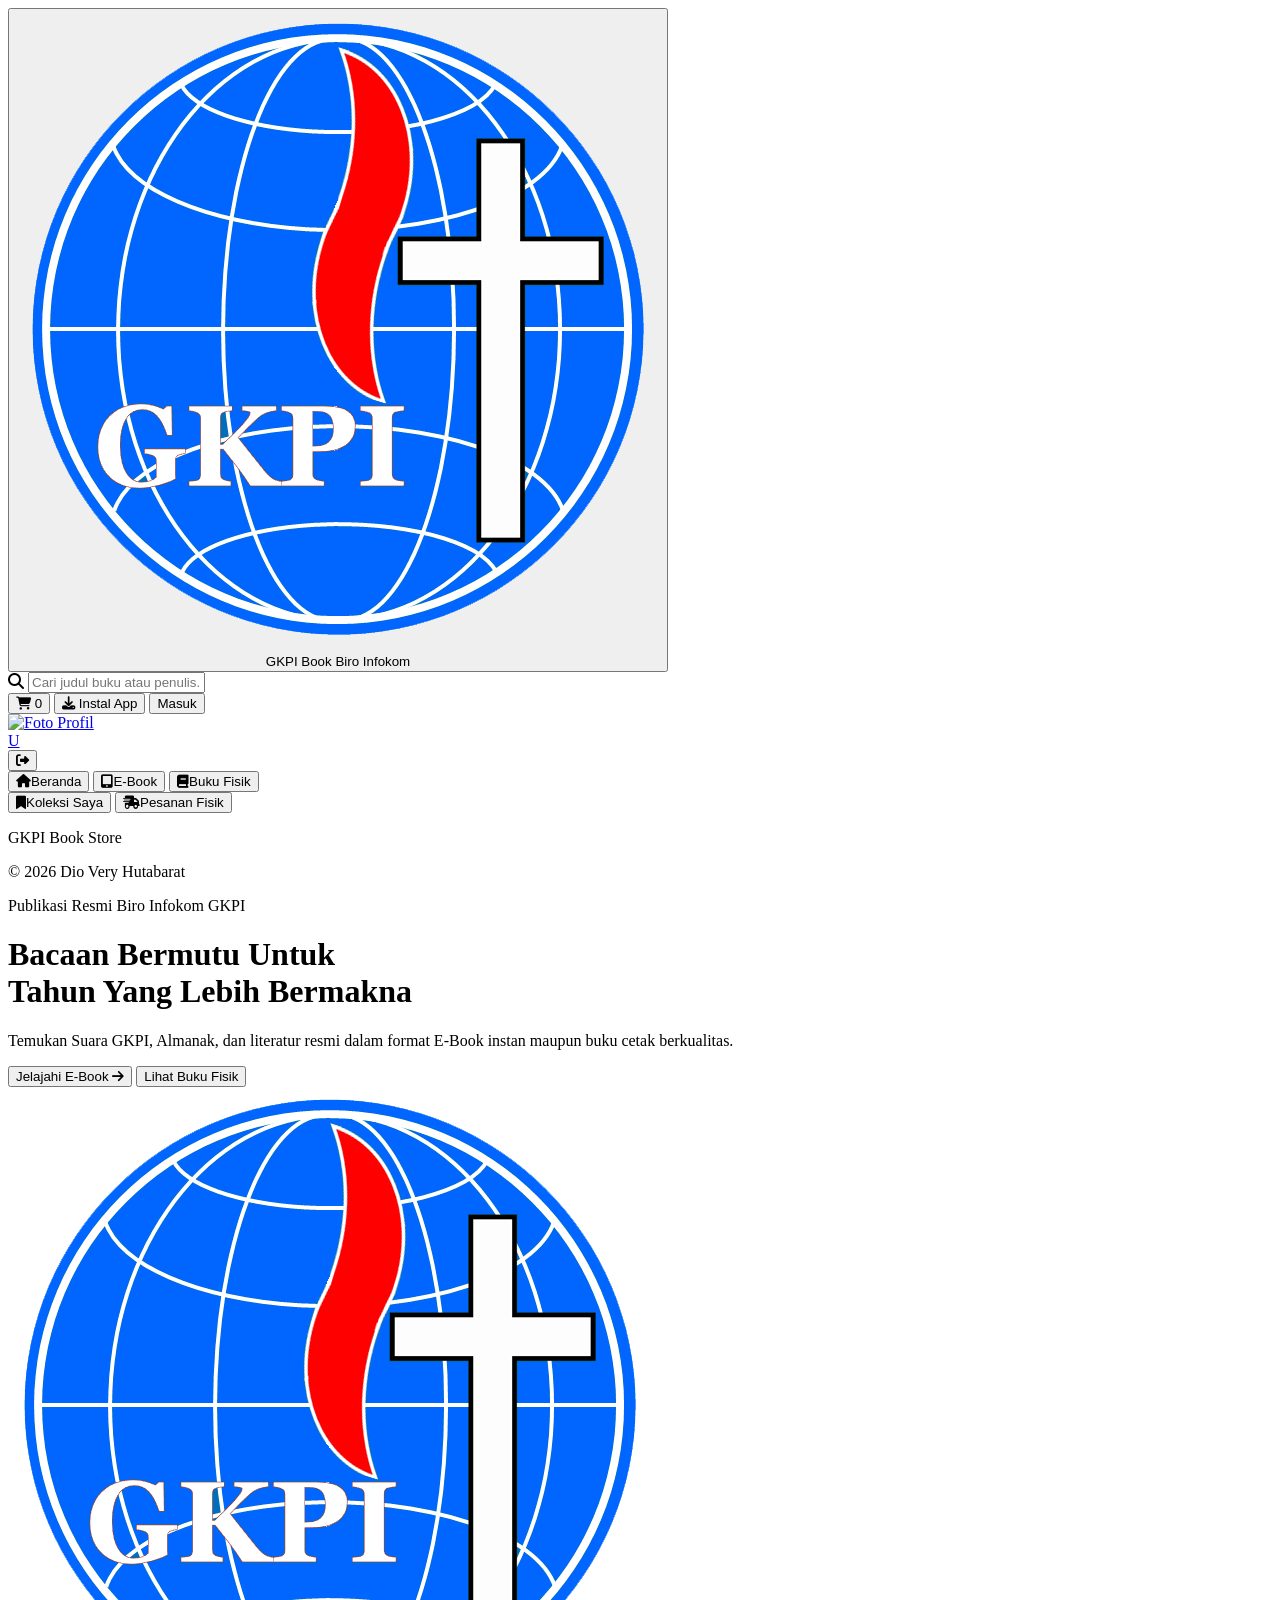
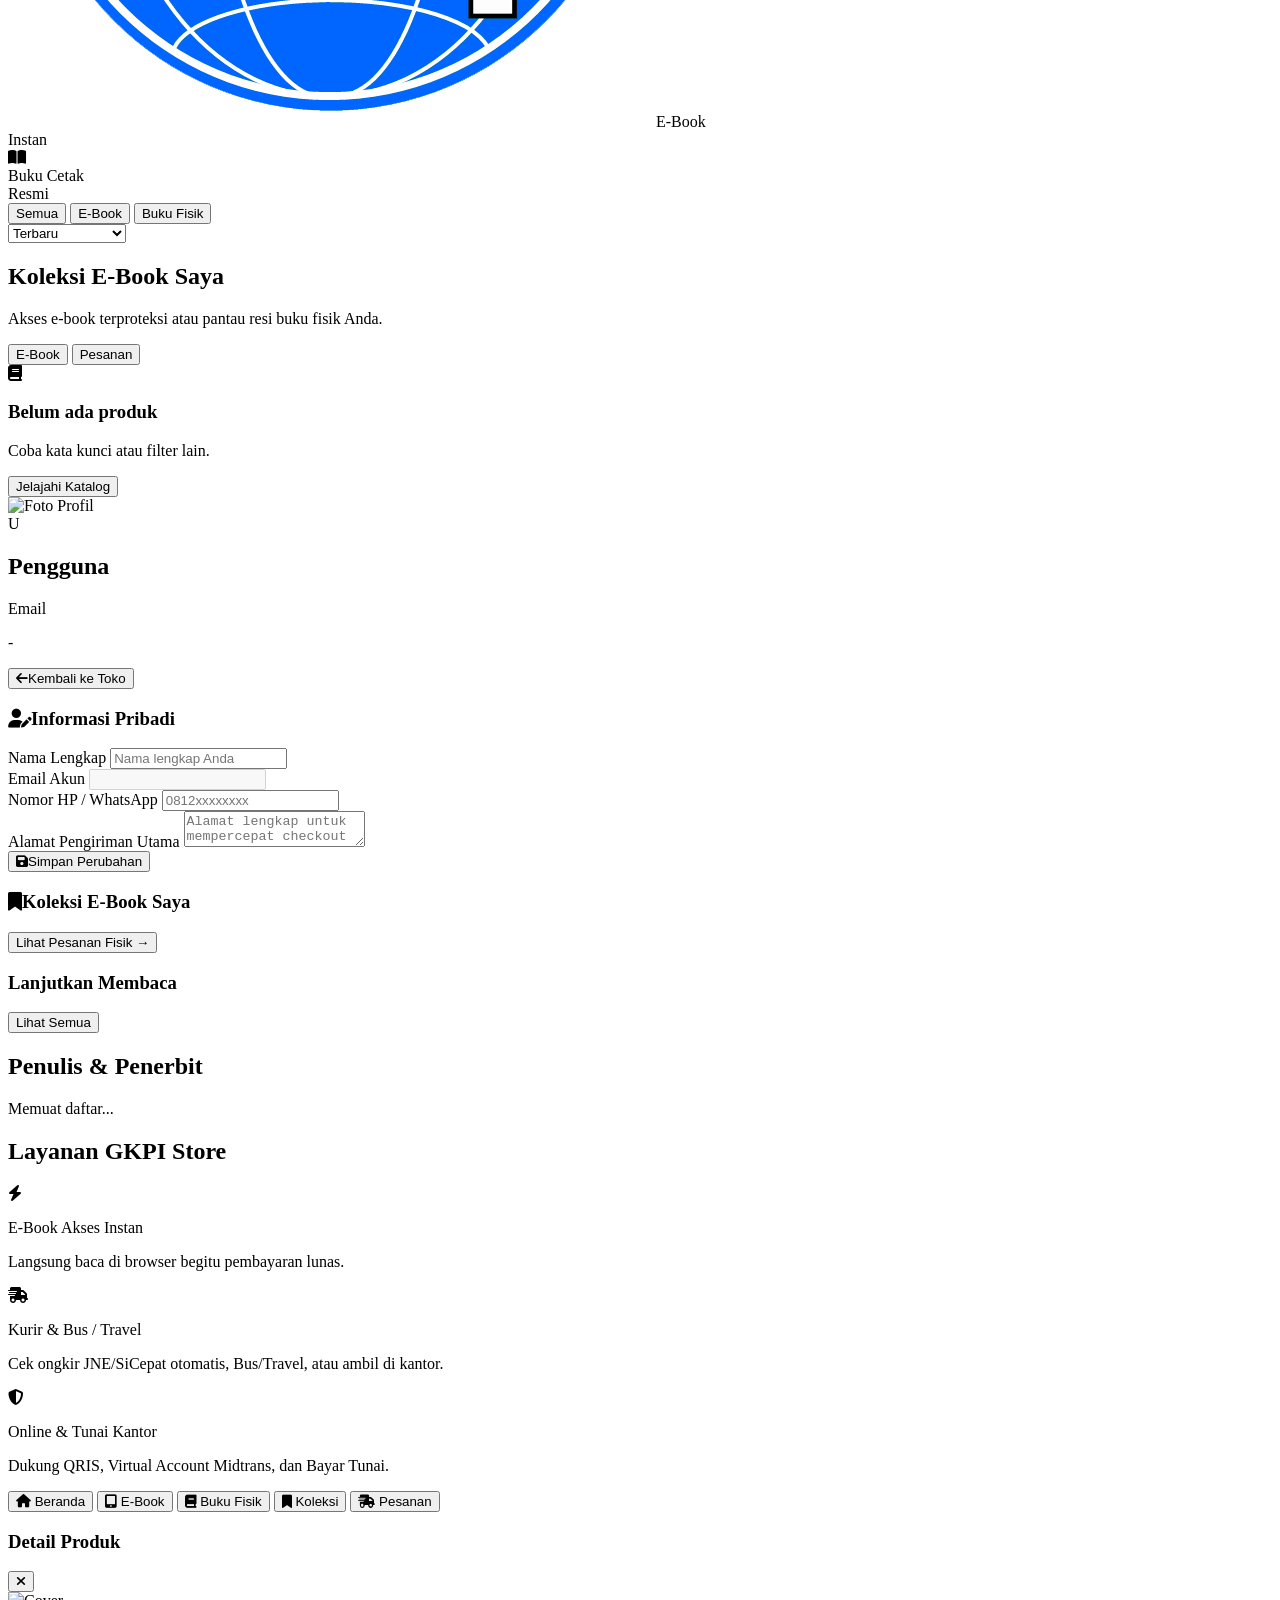
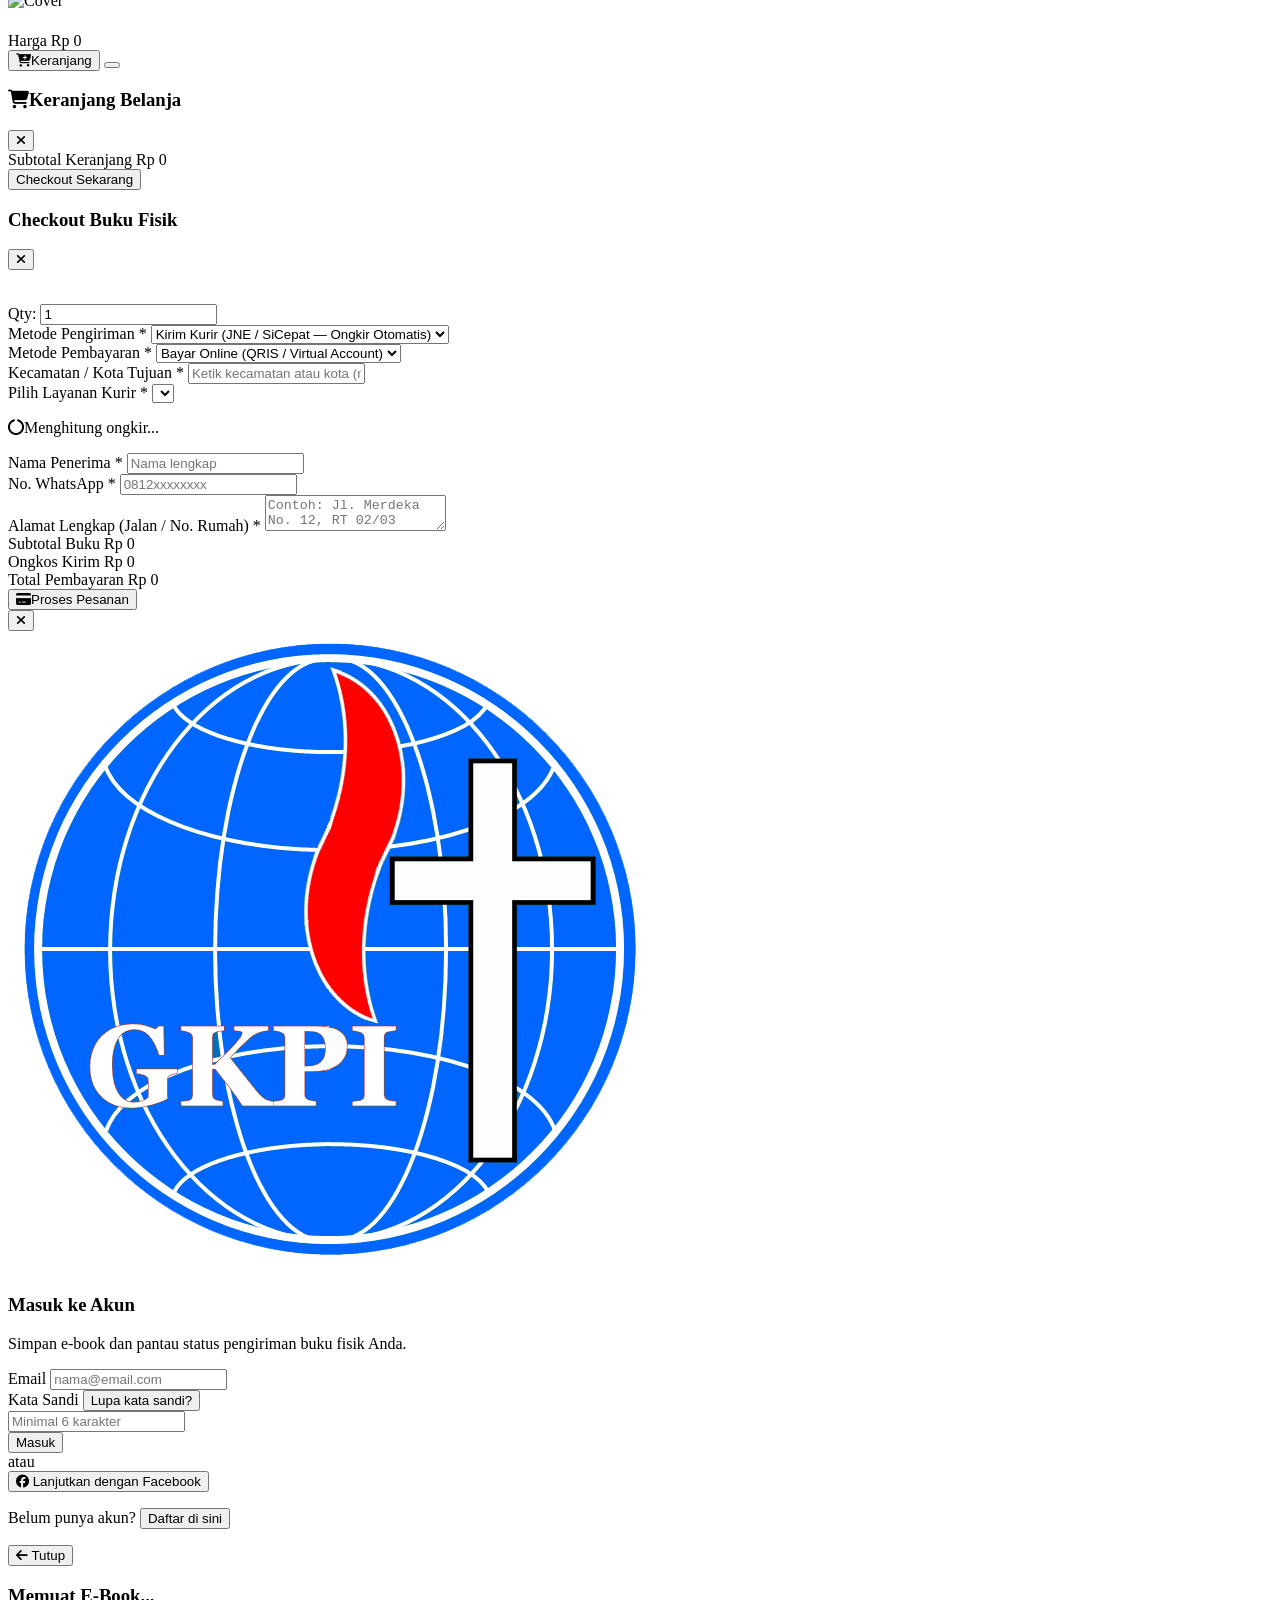
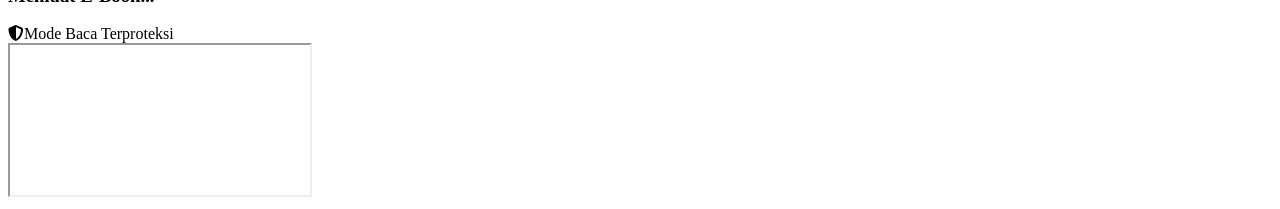
==== commit 8d2131c2: "Update index.html" ====
--- a/index.html
+++ b/index.html
@@ -50,34 +50,38 @@
           class="w-full pl-9 pr-4 py-2 text-xs sm:text-sm bg-slate-100/80 border border-transparent rounded-xl focus:bg-white focus:border-slate-300 focus:outline-none transition">
       </div>
 
-      <!-- Right Auth / Profile -->
+    <!-- Right Auth / Profile -->
       <div class="flex items-center gap-2 shrink-0">
-
-        <button onclick="openCartModal()" class="relative w-9 h-9 rounded-xl bg-slate-100 hover:bg-slate-200 text-slate-700 flex items-center justify-center transition" title="Keranjang Belanja">
+        <button onclick="openCartModal()" title="Keranjang Belanja"
+          class="relative w-9 h-9 rounded-full bg-slate-100 hover:bg-slate-200 text-slate-700 flex items-center justify-center transition shrink-0">
           <i class="fa-solid fa-cart-shopping text-sm"></i>
           <span id="cart-badge" class="hidden absolute -top-1 -right-1 min-w-[18px] h-[18px] px-1 rounded-full bg-red-600 text-white text-[10px] font-bold flex items-center justify-center">0</span>
         </button>
-        <button id="btn-install-pwa" onclick="installPWA()" class="hidden px-2.5 py-1.5 rounded-xl bg-blue-50 hover:bg-blue-100 text-blue-700 text-xs font-bold items-center gap-1.5 transition" title="Instal Aplikasi">
-          <i class="fa-solid fa-download"></i>
+
+        <button id="btn-install-pwa" onclick="installPWA()" title="Instal Aplikasi"
+          class="hidden h-9 px-3.5 rounded-full bg-blue-50 hover:bg-blue-100 text-blue-700 text-xs font-bold items-center justify-center gap-1.5 whitespace-nowrap transition shrink-0">
+          <i class="fa-solid fa-download text-xs"></i>
           <span class="hidden sm:inline">Instal App</span>
         </button>
-        
+
         <button id="btn-login-nav" onclick="openAuthModal()"
-          class="px-4 py-2 text-xs sm:text-sm font-semibold bg-slate-900 hover:bg-slate-800 text-white rounded-xl transition">
+          class="h-9 px-4 rounded-full bg-slate-900 hover:bg-slate-800 text-white text-xs font-semibold flex items-center justify-center whitespace-nowrap transition shrink-0">
           Masuk
         </button>
-  <div id="user-menu-nav" class="hidden items-center gap-2">
+
+        <div id="user-menu-nav" class="hidden items-center gap-2">
           <a href="/profile.html" title="Buka Profil Saya"
-            class="flex items-center gap-2 bg-slate-50 hover:bg-slate-100 border border-slate-200/80 px-2 sm:px-3 py-1.5 rounded-full transition">
+            class="h-9 flex items-center gap-2 bg-slate-50 hover:bg-slate-100 border border-slate-200/80 px-2 sm:px-3 rounded-full transition">
             <img id="user-avatar-img" src="" alt="Foto Profil" class="hidden w-6 h-6 rounded-full object-cover shrink-0">
             <div id="user-avatar-initial" class="w-6 h-6 rounded-full bg-blue-600 text-white text-[11px] font-bold flex items-center justify-center shrink-0">U</div>
             <span id="user-email-badge" class="hidden sm:inline text-xs font-medium text-slate-700 max-w-[130px] truncate"></span>
           </a>
           <button onclick="logout()" title="Keluar"
-            class="w-9 h-9 rounded-xl bg-red-50 hover:bg-red-100 text-red-600 flex items-center justify-center transition">
+            class="w-9 h-9 rounded-full bg-red-50 hover:bg-red-100 text-red-600 flex items-center justify-center transition shrink-0">
             <i class="fa-solid fa-right-from-bracket text-sm"></i>
           </button>
         </div>
+      </div>
     </header>
 
     <!-- 3-COLUMN BODY -->
@@ -114,7 +118,7 @@
         <!-- Bottom Info -->
         <div class="pt-4 border-t border-slate-100 text-[11px] text-slate-400 px-2 space-y-1">
           <p class="font-semibold text-slate-600">GKPI Book Store</p>
-          <p>&copy; 2026 Biro Infokom</p>
+          <p>&copy; 2026 Dio Very Hutabarat</p>
         </div>
       </aside>
 
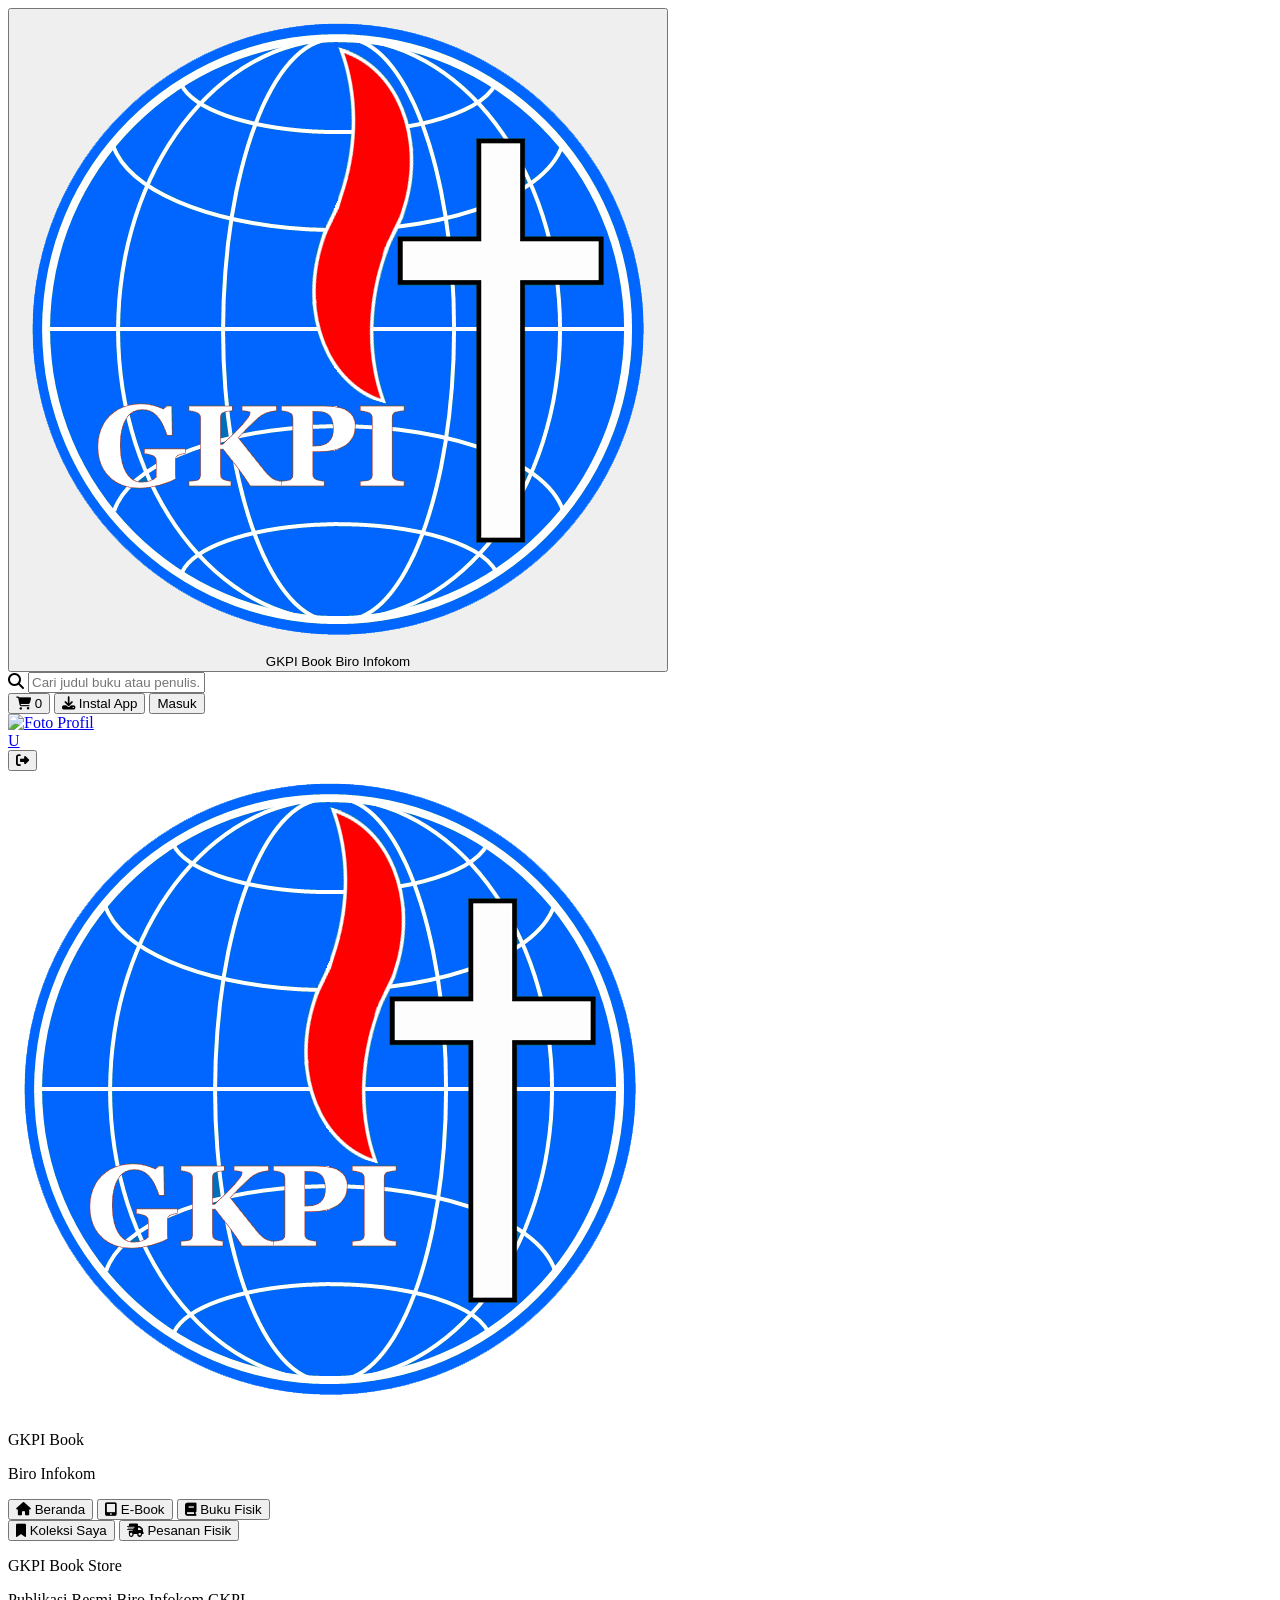
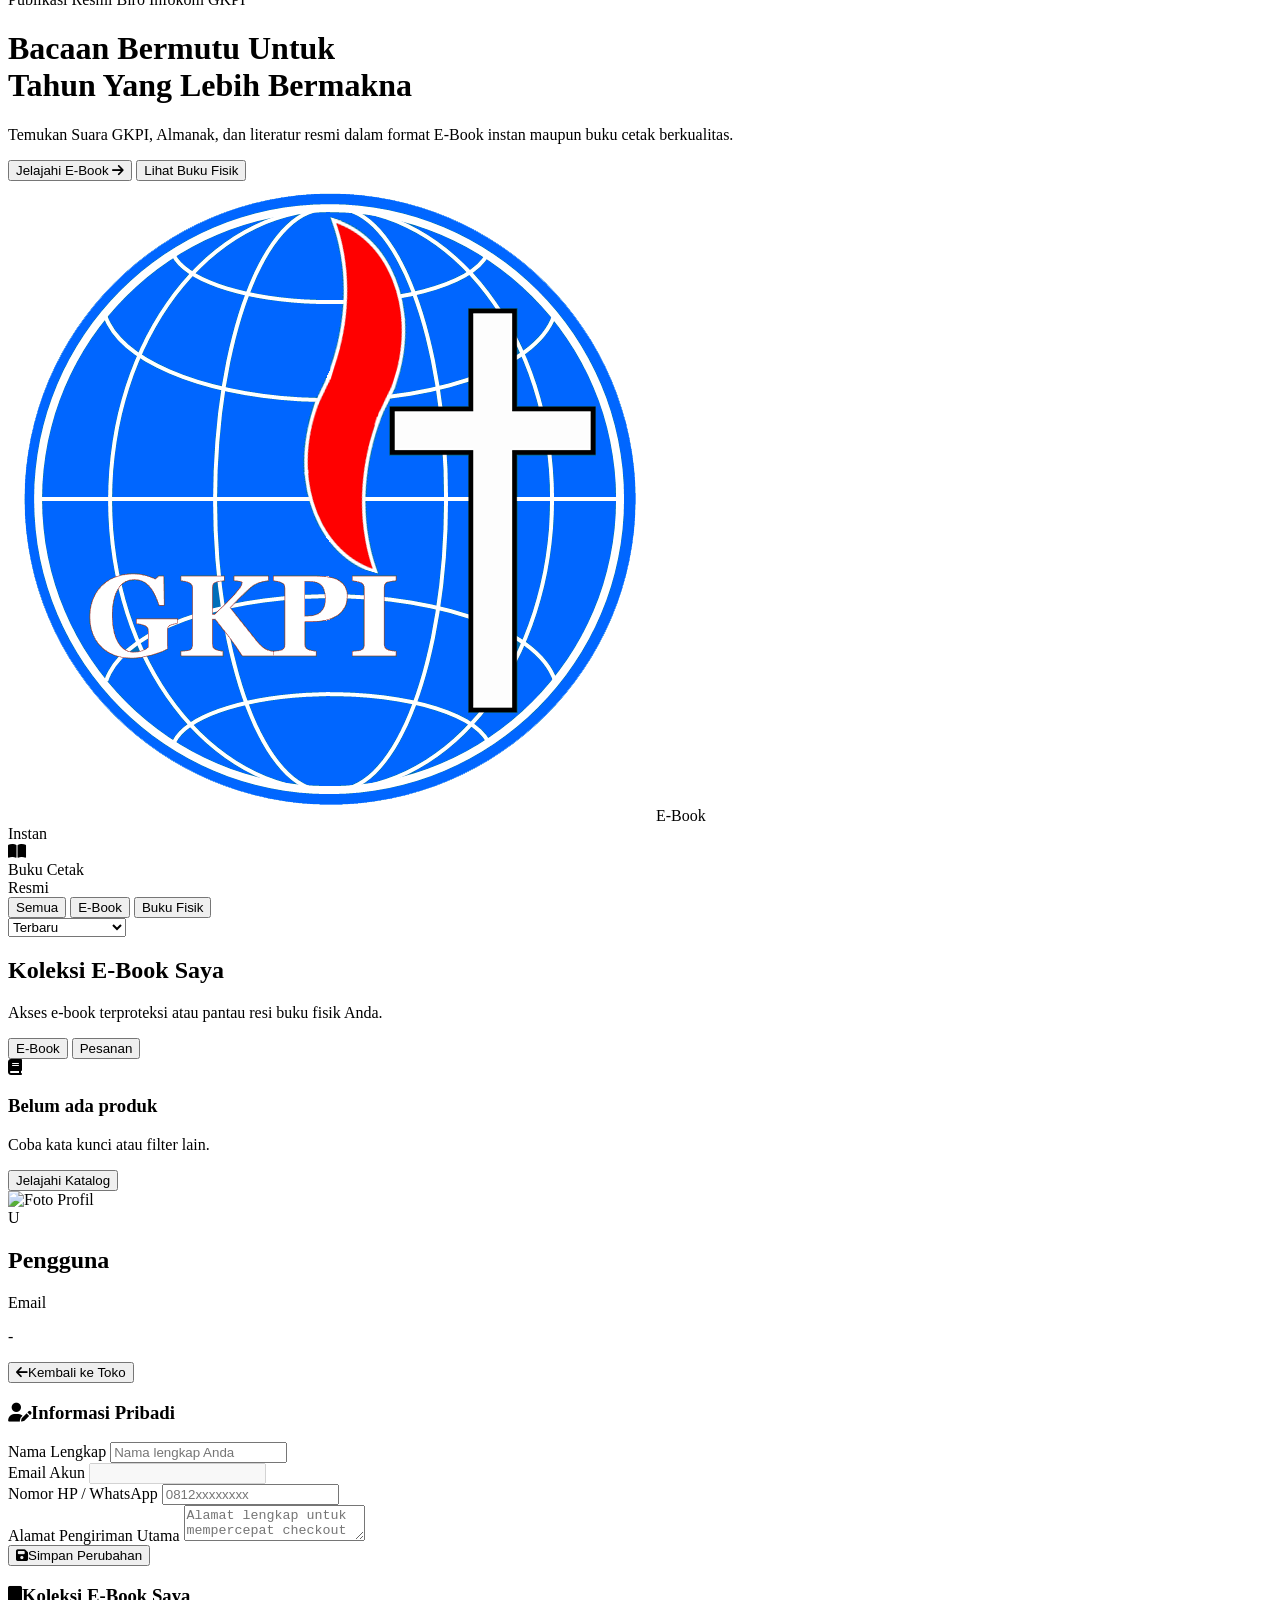
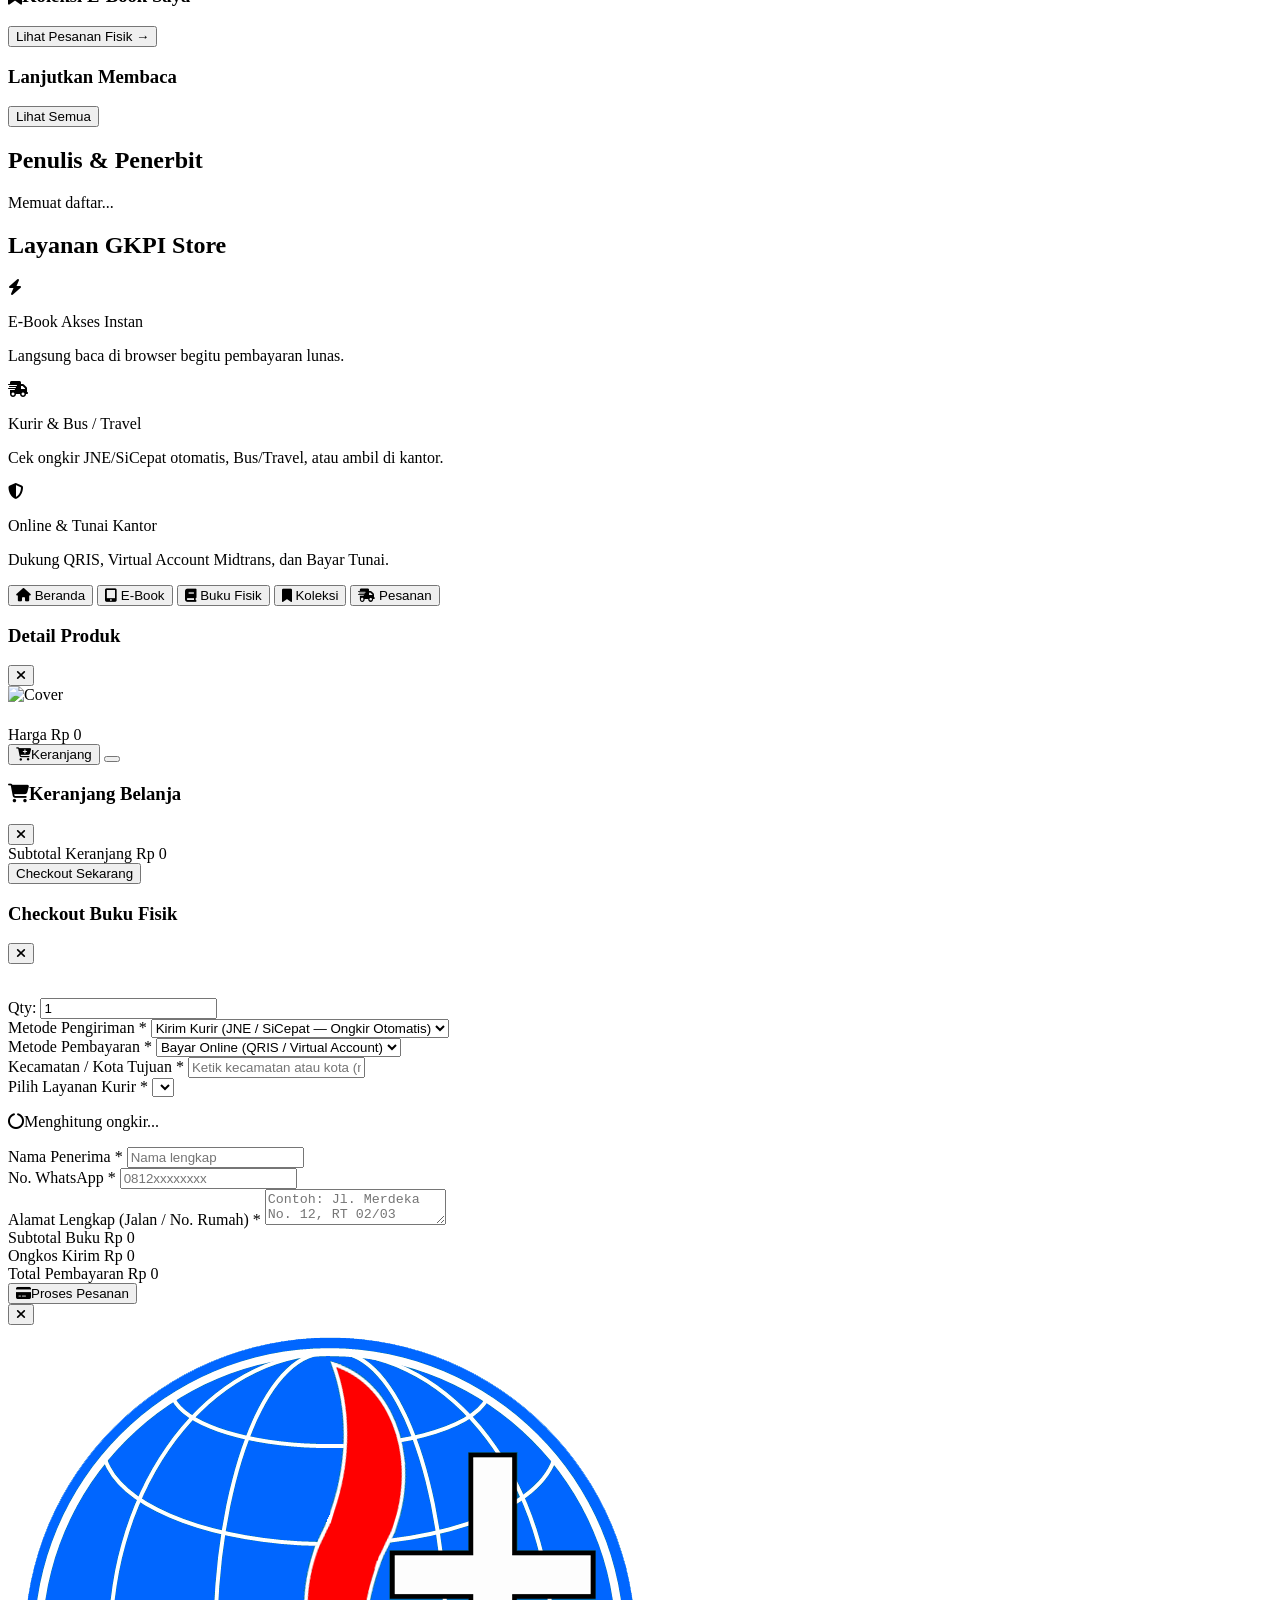
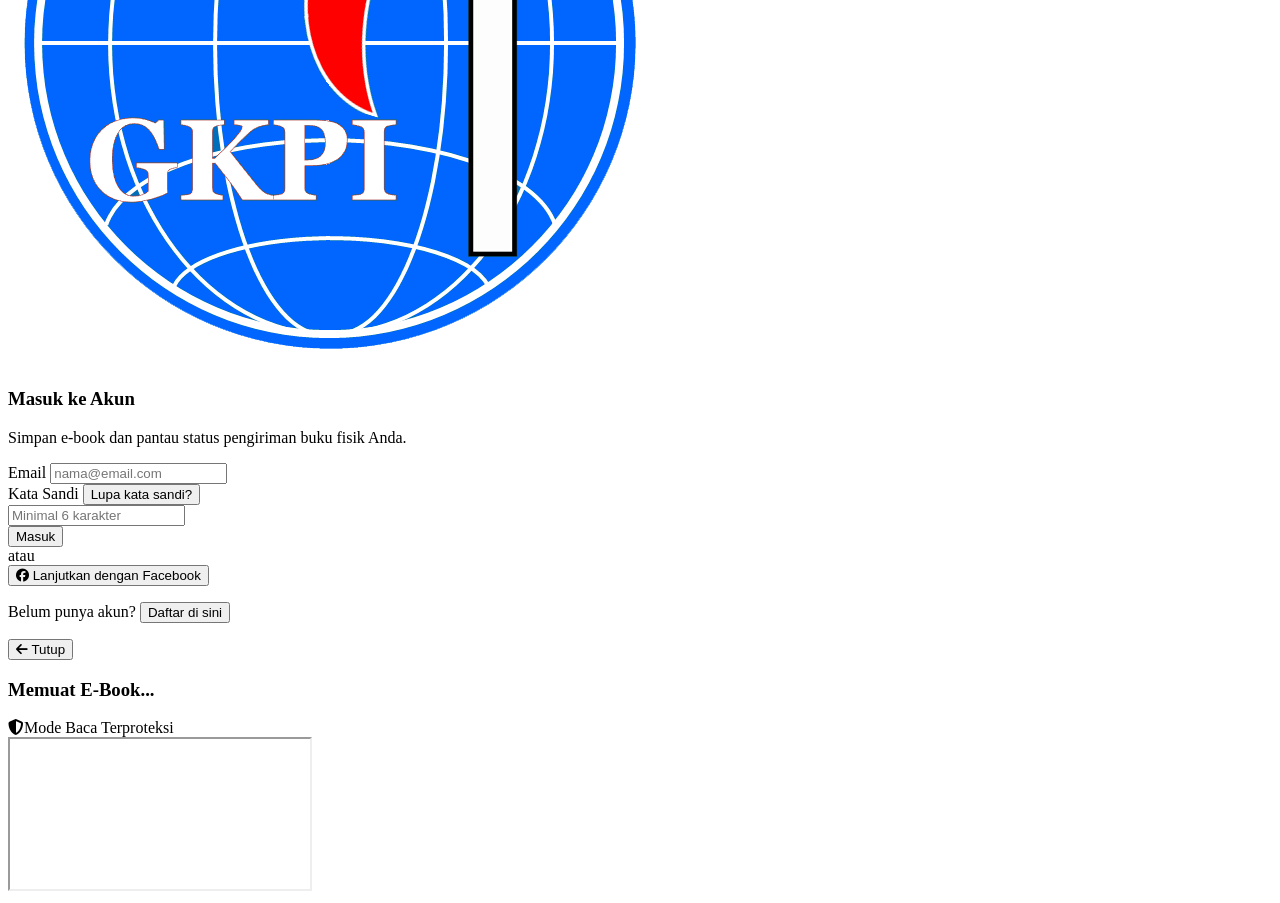
==== commit e04503f5: "Update index.html" ====
--- a/index.html
+++ b/index.html
@@ -87,40 +87,57 @@
     <!-- 3-COLUMN BODY -->
     <div class="flex-1 flex flex-col lg:flex-row">
 
-     <!-- 1. LEFT SIDEBAR (DESKTOP) -->
-      <aside class="hidden lg:flex flex-col justify-between w-56 shrink-0 border-r border-slate-100 p-4 bg-white">
-        <nav class="space-y-1">
-          <button onclick="navSelect('store', 'all')" id="side-home"
-            class="w-full flex items-center gap-3 px-3.5 py-2.5 rounded-xl text-sm font-semibold bg-blue-50 text-blue-600 transition">
-            <i class="fa-solid fa-house w-4 text-center"></i><span>Beranda</span>
-          </button>
-          <button onclick="navSelect('store', 'digital')" id="side-digital"
-            class="w-full flex items-center gap-3 px-3.5 py-2.5 rounded-xl text-sm font-medium text-slate-500 hover:bg-slate-50 hover:text-slate-900 transition">
-            <i class="fa-solid fa-tablet-screen-button w-4 text-center"></i><span>E-Book</span>
-          </button>
-          <button onclick="navSelect('store', 'physical')" id="side-physical"
-            class="w-full flex items-center gap-3 px-3.5 py-2.5 rounded-xl text-sm font-medium text-slate-500 hover:bg-slate-50 hover:text-slate-900 transition">
-            <i class="fa-solid fa-book w-4 text-center"></i><span>Buku Fisik</span>
-          </button>
-
-          <div class="my-3 border-t border-slate-100"></div>
-
-          <button onclick="navSelect('library', 'ebooks')" id="side-ebooks"
-            class="w-full flex items-center gap-3 px-3.5 py-2.5 rounded-xl text-sm font-medium text-slate-500 hover:bg-slate-50 hover:text-slate-900 transition">
-            <i class="fa-solid fa-bookmark w-4 text-center"></i><span>Koleksi Saya</span>
-          </button>
-          <button onclick="navSelect('library', 'orders')" id="side-orders"
-            class="w-full flex items-center gap-3 px-3.5 py-2.5 rounded-xl text-sm font-medium text-slate-500 hover:bg-slate-50 hover:text-slate-900 transition">
-            <i class="fa-solid fa-truck-fast w-4 text-center"></i><span>Pesanan Fisik</span>
-          </button>
-        </nav>
-
-        <!-- Bottom Info -->
-        <div class="pt-4 border-t border-slate-100 text-[11px] text-slate-400 px-2 space-y-1">
-          <p class="font-semibold text-slate-600">GKPI Book Store</p>
-          <p>&copy; 2026 Dio Very Hutabarat</p>
-        </div>
-      </aside>
+    <!-- LEFT SIDEBAR (AUTO-HIDE) -->
+  <aside class="sidebar-autohide hidden lg:flex flex-col bg-white border-r border-slate-100 sticky top-0 h-screen shrink-0 z-20">
+    <!-- Logo & Nama Toko -->
+    <div class="h-16 px-4 flex items-center gap-3 border-b border-slate-100 shrink-0">
+      <img src="/Logo.png" alt="Logo GKPI" class="w-10 h-10 object-contain shrink-0">
+      <div class="sidebar-label min-w-0">
+        <p class="font-extrabold text-slate-900 text-base leading-tight">GKPI Book</p>
+        <p class="text-[11px] font-medium text-slate-400">Biro Infokom</p>
+      </div>
+    </div>
+
+    <!-- Menu Navigasi -->
+    <nav class="flex-1 p-3 space-y-1.5 overflow-y-auto overflow-x-hidden">
+      <button onclick="navSelect('store', 'all')" id="side-all" title="Beranda"
+        class="w-full flex items-center gap-3.5 px-3.5 py-2.5 rounded-xl text-sm font-semibold transition">
+        <i class="fa-solid fa-house w-5 text-center text-base shrink-0"></i>
+        <span class="sidebar-label">Beranda</span>
+      </button>
+
+      <button onclick="navSelect('store', 'digital')" id="side-digital" title="E-Book"
+        class="w-full flex items-center gap-3.5 px-3.5 py-2.5 rounded-xl text-sm font-medium transition">
+        <i class="fa-solid fa-tablet-screen-button w-5 text-center text-base shrink-0"></i>
+        <span class="sidebar-label">E-Book</span>
+      </button>
+
+      <button onclick="navSelect('store', 'physical')" id="side-physical" title="Buku Fisik"
+        class="w-full flex items-center gap-3.5 px-3.5 py-2.5 rounded-xl text-sm font-medium transition">
+        <i class="fa-solid fa-book w-5 text-center text-base shrink-0"></i>
+        <span class="sidebar-label">Buku Fisik</span>
+      </button>
+
+      <div class="my-3 border-t border-slate-100"></div>
+
+      <button onclick="navSelect('library', 'ebooks')" id="side-ebooks" title="Koleksi Saya"
+        class="w-full flex items-center gap-3.5 px-3.5 py-2.5 rounded-xl text-sm font-medium transition">
+        <i class="fa-solid fa-bookmark w-5 text-center text-base shrink-0"></i>
+        <span class="sidebar-label">Koleksi Saya</span>
+      </button>
+
+      <button onclick="navSelect('library', 'orders')" id="side-orders" title="Pesanan Fisik"
+        class="w-full flex items-center gap-3.5 px-3.5 py-2.5 rounded-xl text-sm font-medium transition">
+        <i class="fa-solid fa-truck-fast w-5 text-center text-base shrink-0"></i>
+        <span class="sidebar-label">Pesanan Fisik</span>
+      </button>
+    </nav>
+
+    <!-- Footer Sidebar -->
+    <div class="p-4 border-t border-slate-100 shrink-0">
+      <p class="sidebar-label text-xs font-medium text-slate-500">GKPI Book Store</p>
+    </div>
+  </aside>
 
       
       <!-- 2. CENTER MAIN CONTENT -->
--- a/style.css
+++ b/style.css
@@ -159,3 +159,30 @@
   from { opacity: 0; transform: scale(0.96) translateY(8px); }
   to { opacity: 1; transform: scale(1) translateY(0); }
 }
+
+
+/* SIDEBAR AUTO-HIDE (Hanya aktif di layar desktop >= 1024px) */
+@media (min-width: 1024px) {
+  .sidebar-autohide {
+    width: 76px !important;
+    transition: width 0.25s cubic-bezier(0.4, 0, 0.2, 1);
+    overflow-x: hidden;
+  }
+
+  .sidebar-autohide:hover {
+    width: 240px !important;
+    box-shadow: 4px 0 24px -6px rgba(15, 23, 42, 0.08);
+  }
+
+  .sidebar-autohide .sidebar-label {
+    opacity: 0;
+    white-space: nowrap;
+    transition: opacity 0.2s ease;
+    pointer-events: none;
+  }
+
+  .sidebar-autohide:hover .sidebar-label {
+    opacity: 1;
+    pointer-events: auto;
+  }
+}
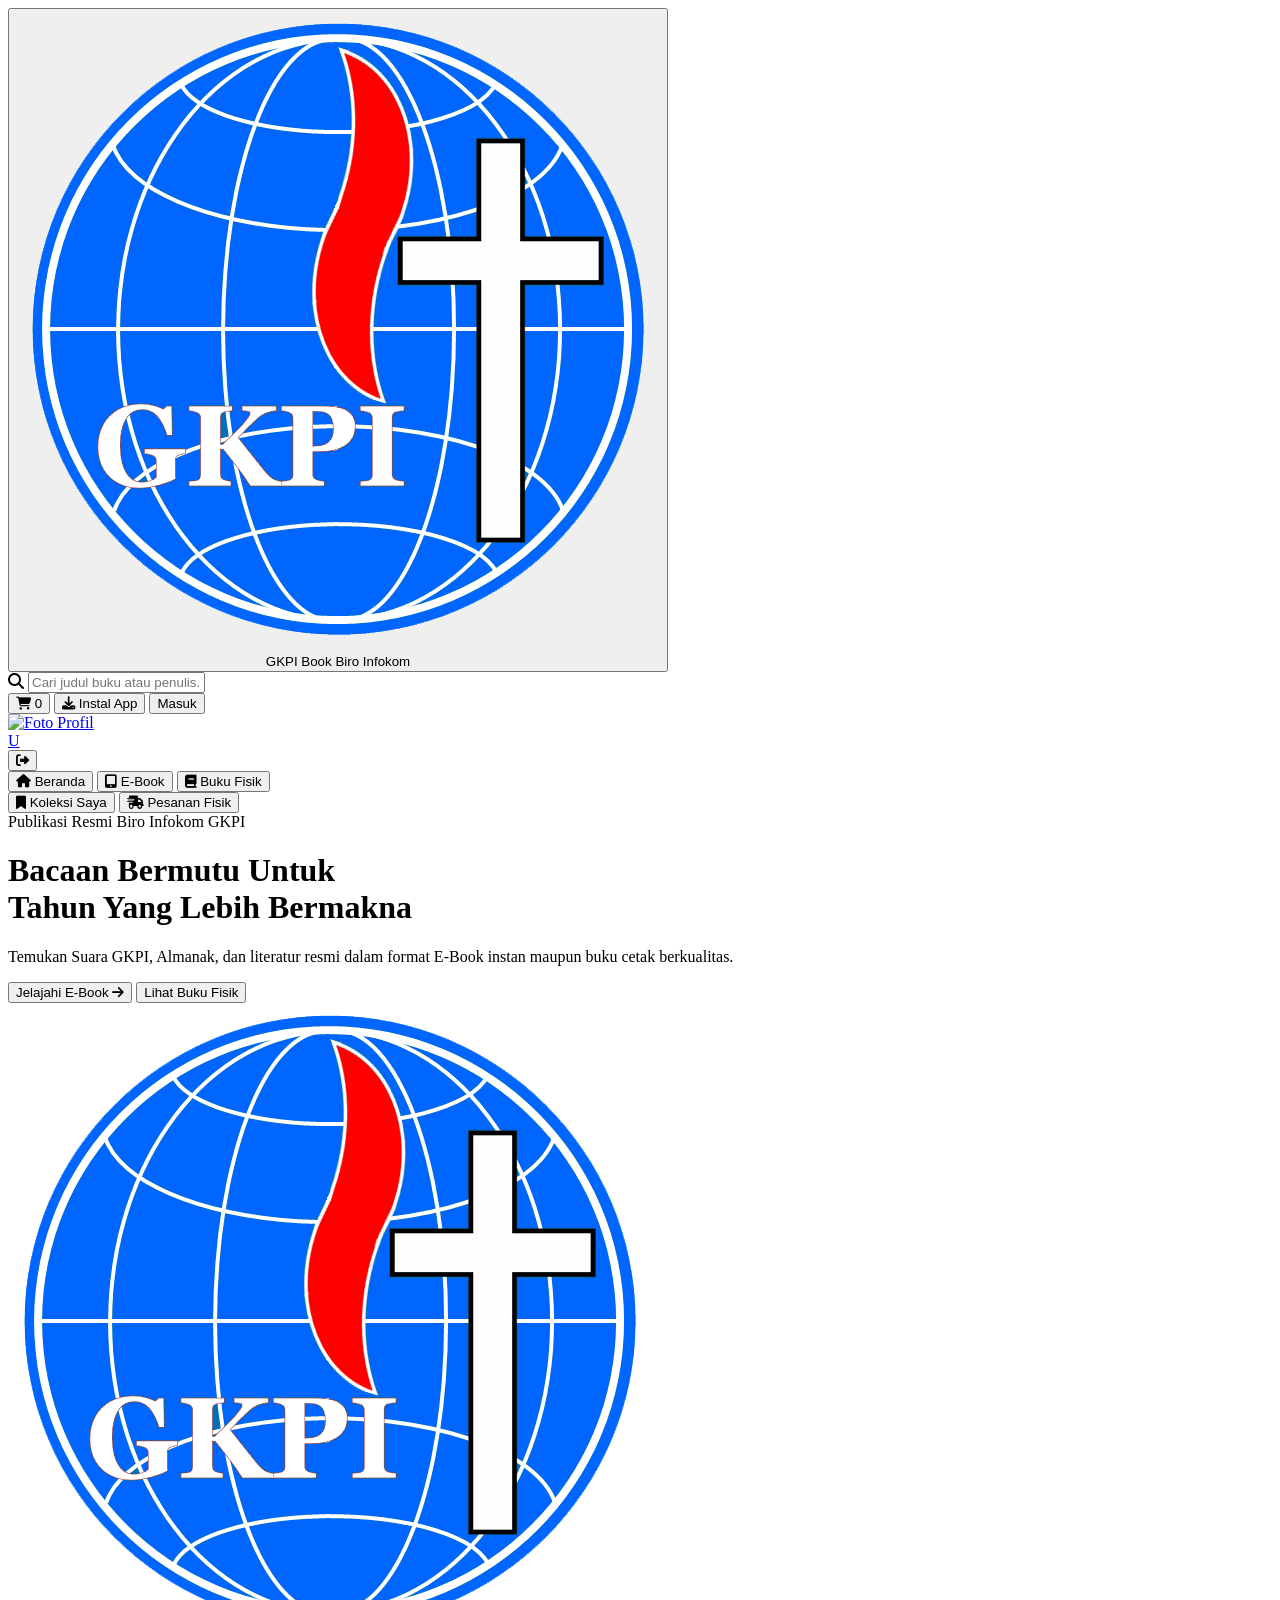
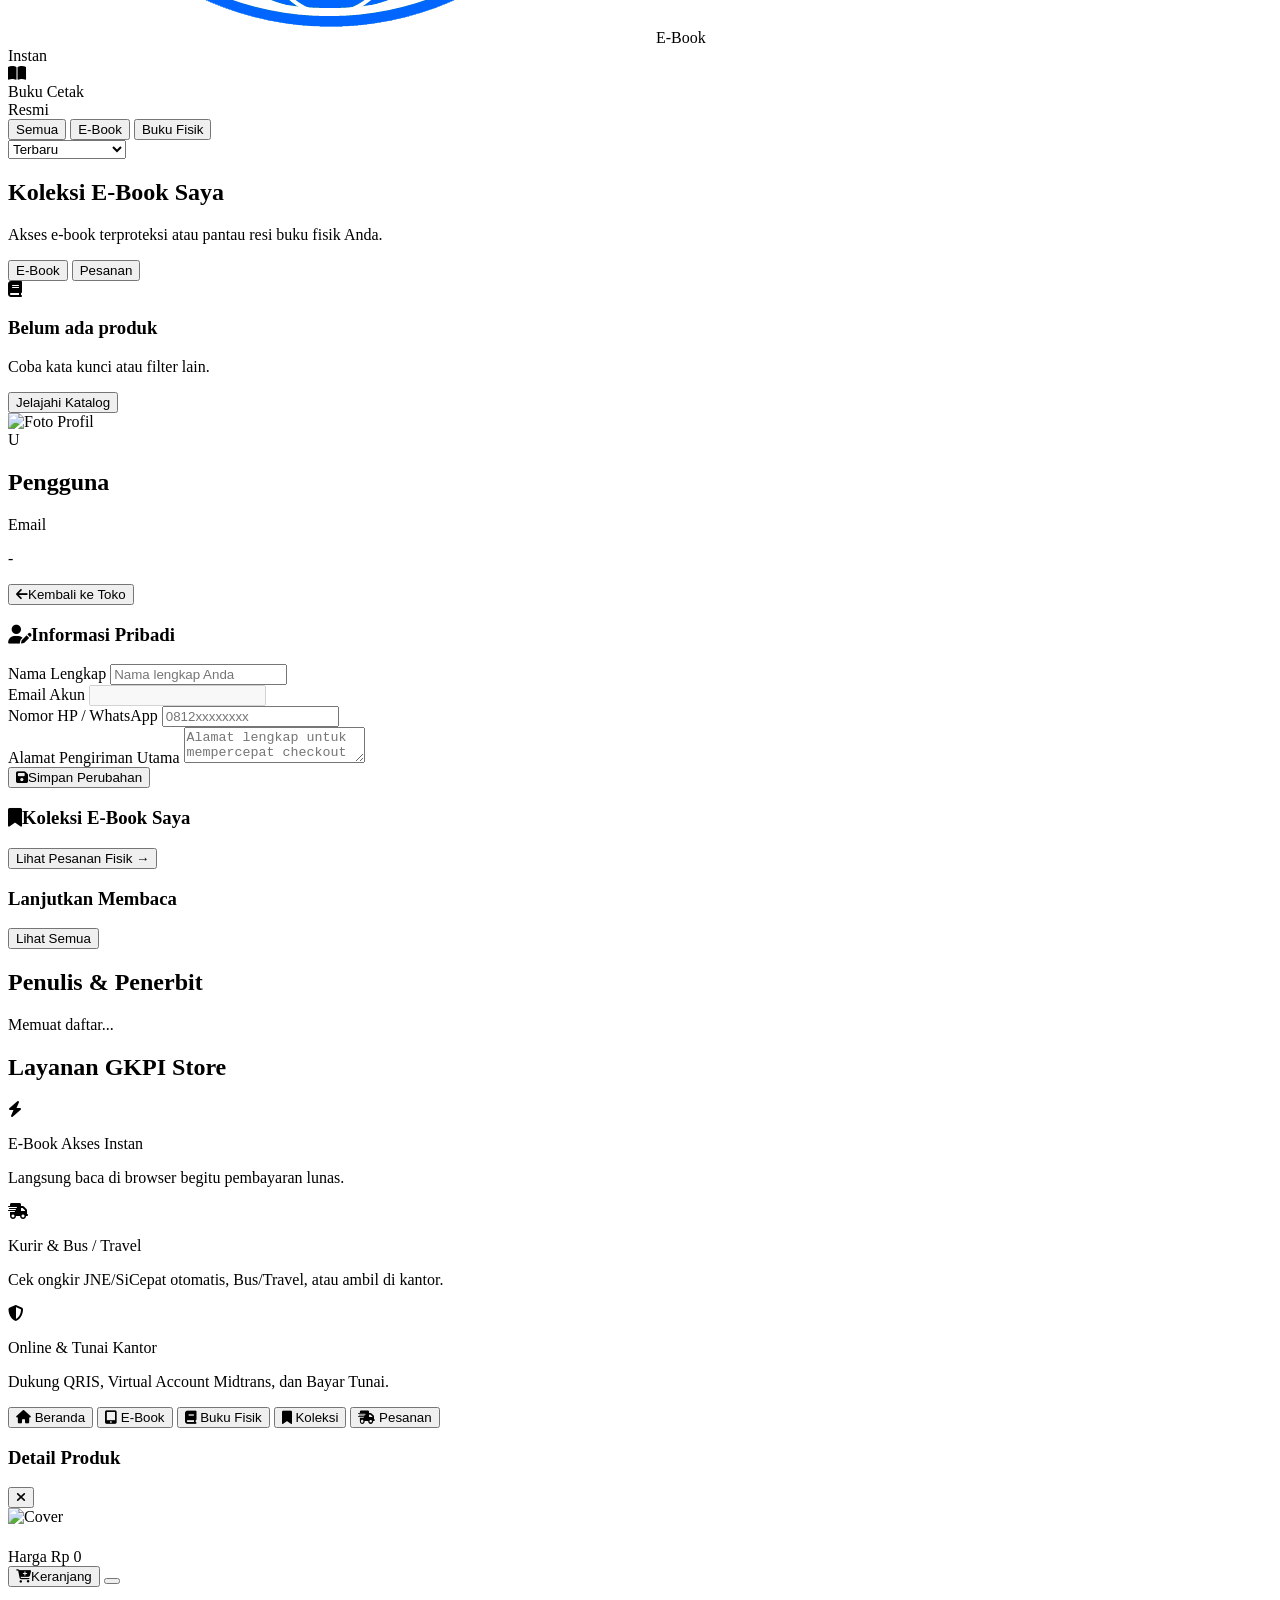
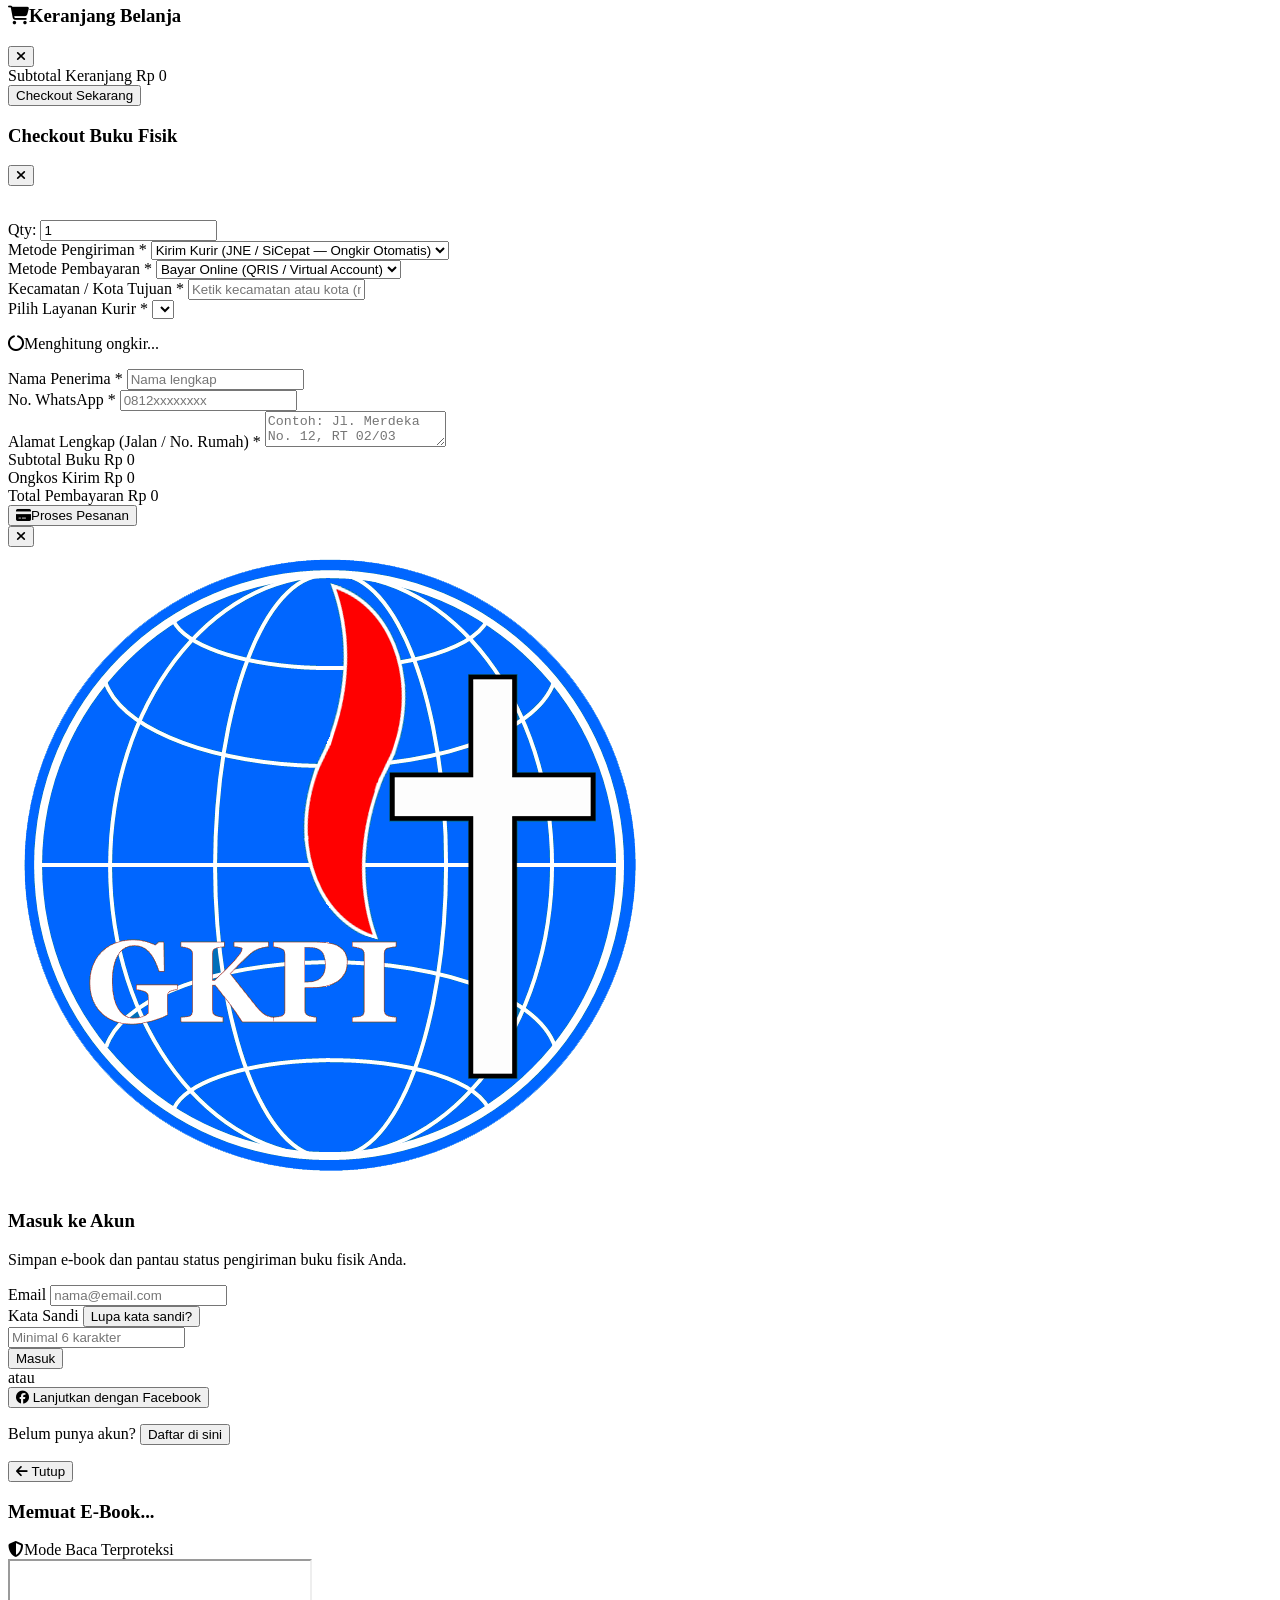
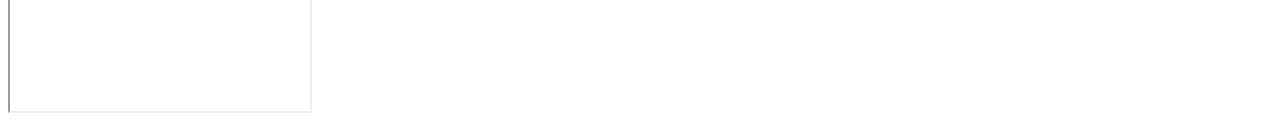
==== commit ae5eff37: "Update index.html" ====
--- a/index.html
+++ b/index.html
@@ -87,56 +87,42 @@
     <!-- 3-COLUMN BODY -->
     <div class="flex-1 flex flex-col lg:flex-row">
 
-    <!-- LEFT SIDEBAR (AUTO-HIDE) -->
-  <aside class="sidebar-autohide hidden lg:flex flex-col bg-white border-r border-slate-100 sticky top-0 h-screen shrink-0 z-20">
-    <!-- Logo & Nama Toko -->
-    <div class="h-16 px-4 flex items-center gap-3 border-b border-slate-100 shrink-0">
-      <img src="/Logo.png" alt="Logo GKPI" class="w-10 h-10 object-contain shrink-0">
-      <div class="sidebar-label min-w-0">
-        <p class="font-extrabold text-slate-900 text-base leading-tight">GKPI Book</p>
-        <p class="text-[11px] font-medium text-slate-400">Biro Infokom</p>
-      </div>
-    </div>
-
+  <!-- LEFT SIDEBAR (AUTO-HIDE) -->
+  <aside class="group hidden lg:flex flex-col w-[72px] hover:w-56 transition-all duration-300 ease-in-out bg-white border-r border-slate-100 sticky top-16 h-[calc(100vh-4rem)] shrink-0 z-20 overflow-hidden hover:shadow-lg">
     <!-- Menu Navigasi -->
     <nav class="flex-1 p-3 space-y-1.5 overflow-y-auto overflow-x-hidden">
       <button onclick="navSelect('store', 'all')" id="side-all" title="Beranda"
-        class="w-full flex items-center gap-3.5 px-3.5 py-2.5 rounded-xl text-sm font-semibold transition">
-        <i class="fa-solid fa-house w-5 text-center text-base shrink-0"></i>
-        <span class="sidebar-label">Beranda</span>
+        class="w-full flex items-center gap-3.5 px-3 py-2.5 rounded-xl text-sm font-semibold transition">
+        <i class="fa-solid fa-house w-6 text-center text-base shrink-0"></i>
+        <span class="opacity-0 group-hover:opacity-100 whitespace-nowrap transition-opacity duration-200">Beranda</span>
       </button>
 
       <button onclick="navSelect('store', 'digital')" id="side-digital" title="E-Book"
-        class="w-full flex items-center gap-3.5 px-3.5 py-2.5 rounded-xl text-sm font-medium transition">
-        <i class="fa-solid fa-tablet-screen-button w-5 text-center text-base shrink-0"></i>
-        <span class="sidebar-label">E-Book</span>
+        class="w-full flex items-center gap-3.5 px-3 py-2.5 rounded-xl text-sm font-medium transition">
+        <i class="fa-solid fa-tablet-screen-button w-6 text-center text-base shrink-0"></i>
+        <span class="opacity-0 group-hover:opacity-100 whitespace-nowrap transition-opacity duration-200">E-Book</span>
       </button>
 
       <button onclick="navSelect('store', 'physical')" id="side-physical" title="Buku Fisik"
-        class="w-full flex items-center gap-3.5 px-3.5 py-2.5 rounded-xl text-sm font-medium transition">
-        <i class="fa-solid fa-book w-5 text-center text-base shrink-0"></i>
-        <span class="sidebar-label">Buku Fisik</span>
+        class="w-full flex items-center gap-3.5 px-3 py-2.5 rounded-xl text-sm font-medium transition">
+        <i class="fa-solid fa-book w-6 text-center text-base shrink-0"></i>
+        <span class="opacity-0 group-hover:opacity-100 whitespace-nowrap transition-opacity duration-200">Buku Fisik</span>
       </button>
 
       <div class="my-3 border-t border-slate-100"></div>
 
       <button onclick="navSelect('library', 'ebooks')" id="side-ebooks" title="Koleksi Saya"
-        class="w-full flex items-center gap-3.5 px-3.5 py-2.5 rounded-xl text-sm font-medium transition">
-        <i class="fa-solid fa-bookmark w-5 text-center text-base shrink-0"></i>
-        <span class="sidebar-label">Koleksi Saya</span>
+        class="w-full flex items-center gap-3.5 px-3 py-2.5 rounded-xl text-sm font-medium transition">
+        <i class="fa-solid fa-bookmark w-6 text-center text-base shrink-0"></i>
+        <span class="opacity-0 group-hover:opacity-100 whitespace-nowrap transition-opacity duration-200">Koleksi Saya</span>
       </button>
 
       <button onclick="navSelect('library', 'orders')" id="side-orders" title="Pesanan Fisik"
-        class="w-full flex items-center gap-3.5 px-3.5 py-2.5 rounded-xl text-sm font-medium transition">
-        <i class="fa-solid fa-truck-fast w-5 text-center text-base shrink-0"></i>
-        <span class="sidebar-label">Pesanan Fisik</span>
+        class="w-full flex items-center gap-3.5 px-3 py-2.5 rounded-xl text-sm font-medium transition">
+        <i class="fa-solid fa-truck-fast w-6 text-center text-base shrink-0"></i>
+        <span class="opacity-0 group-hover:opacity-100 whitespace-nowrap transition-opacity duration-200">Pesanan Fisik</span>
       </button>
     </nav>
-
-    <!-- Footer Sidebar -->
-    <div class="p-4 border-t border-slate-100 shrink-0">
-      <p class="sidebar-label text-xs font-medium text-slate-500">GKPI Book Store</p>
-    </div>
   </aside>
 
       
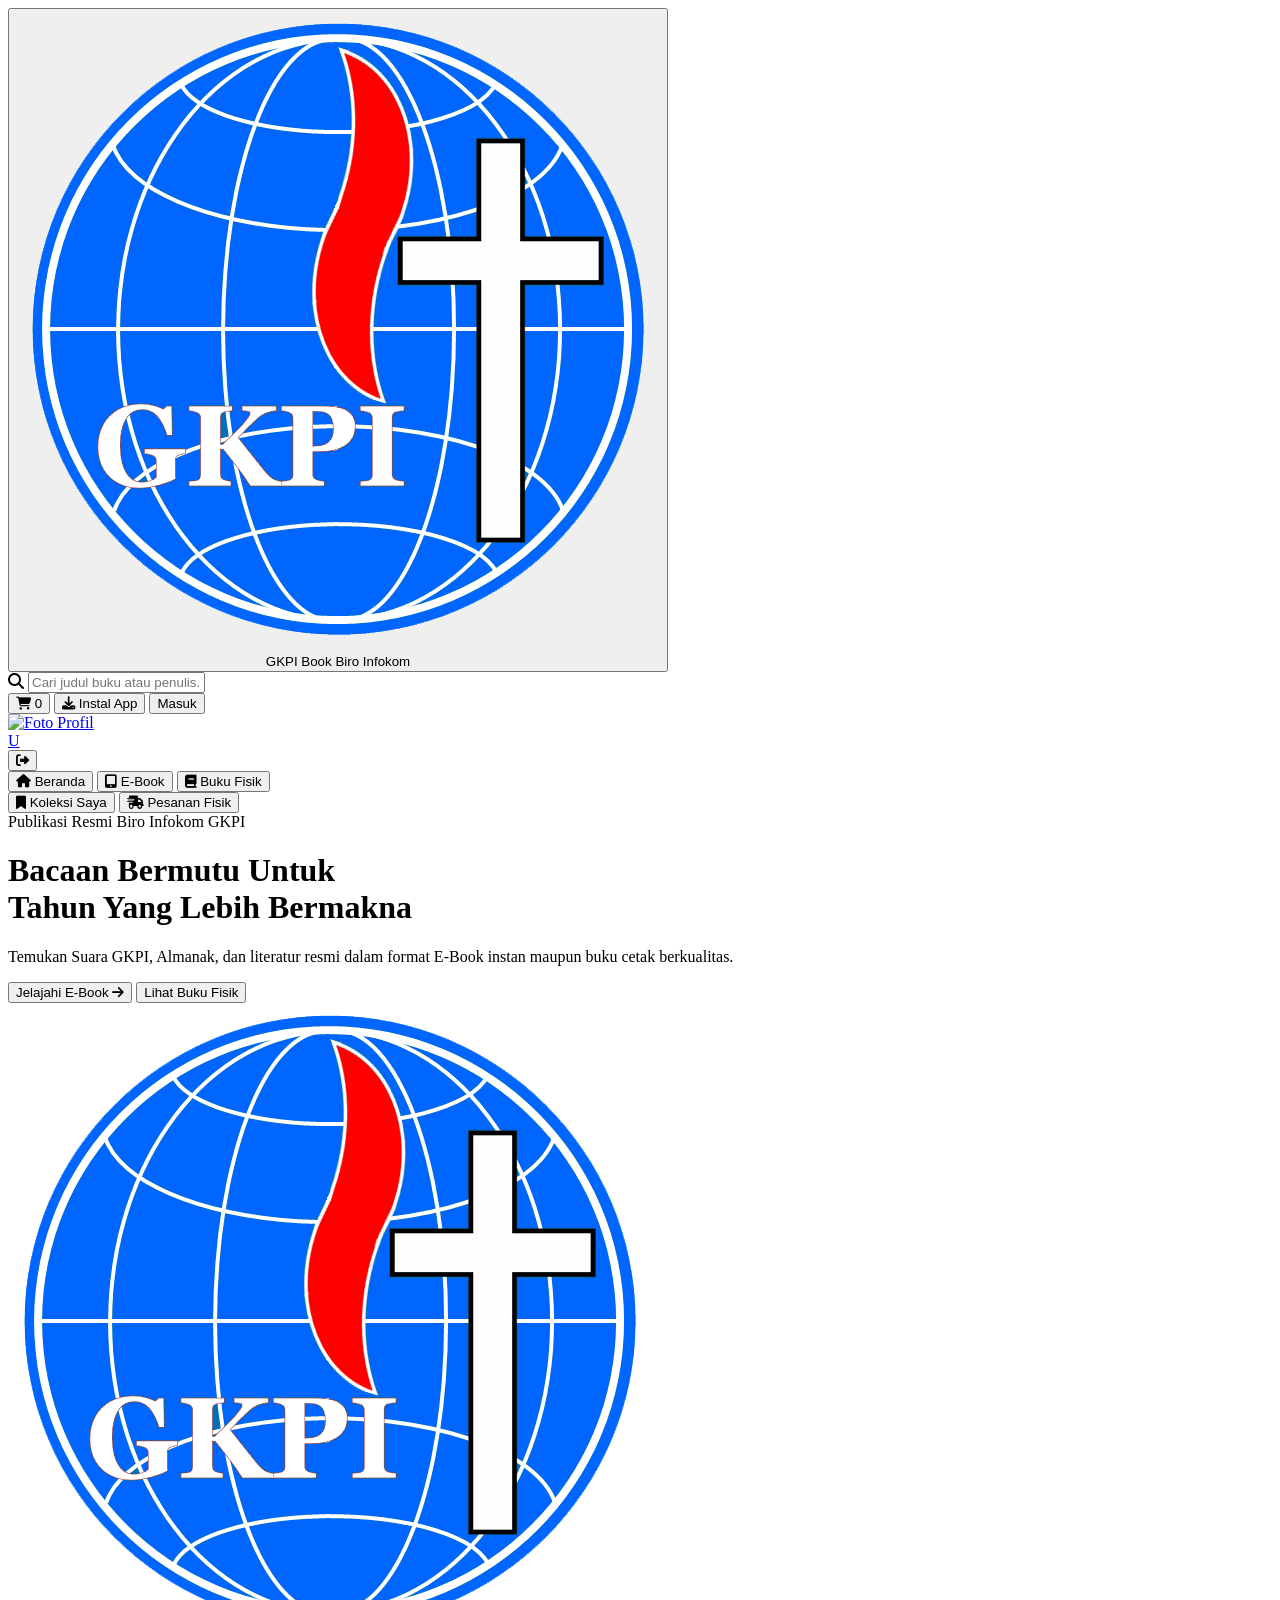
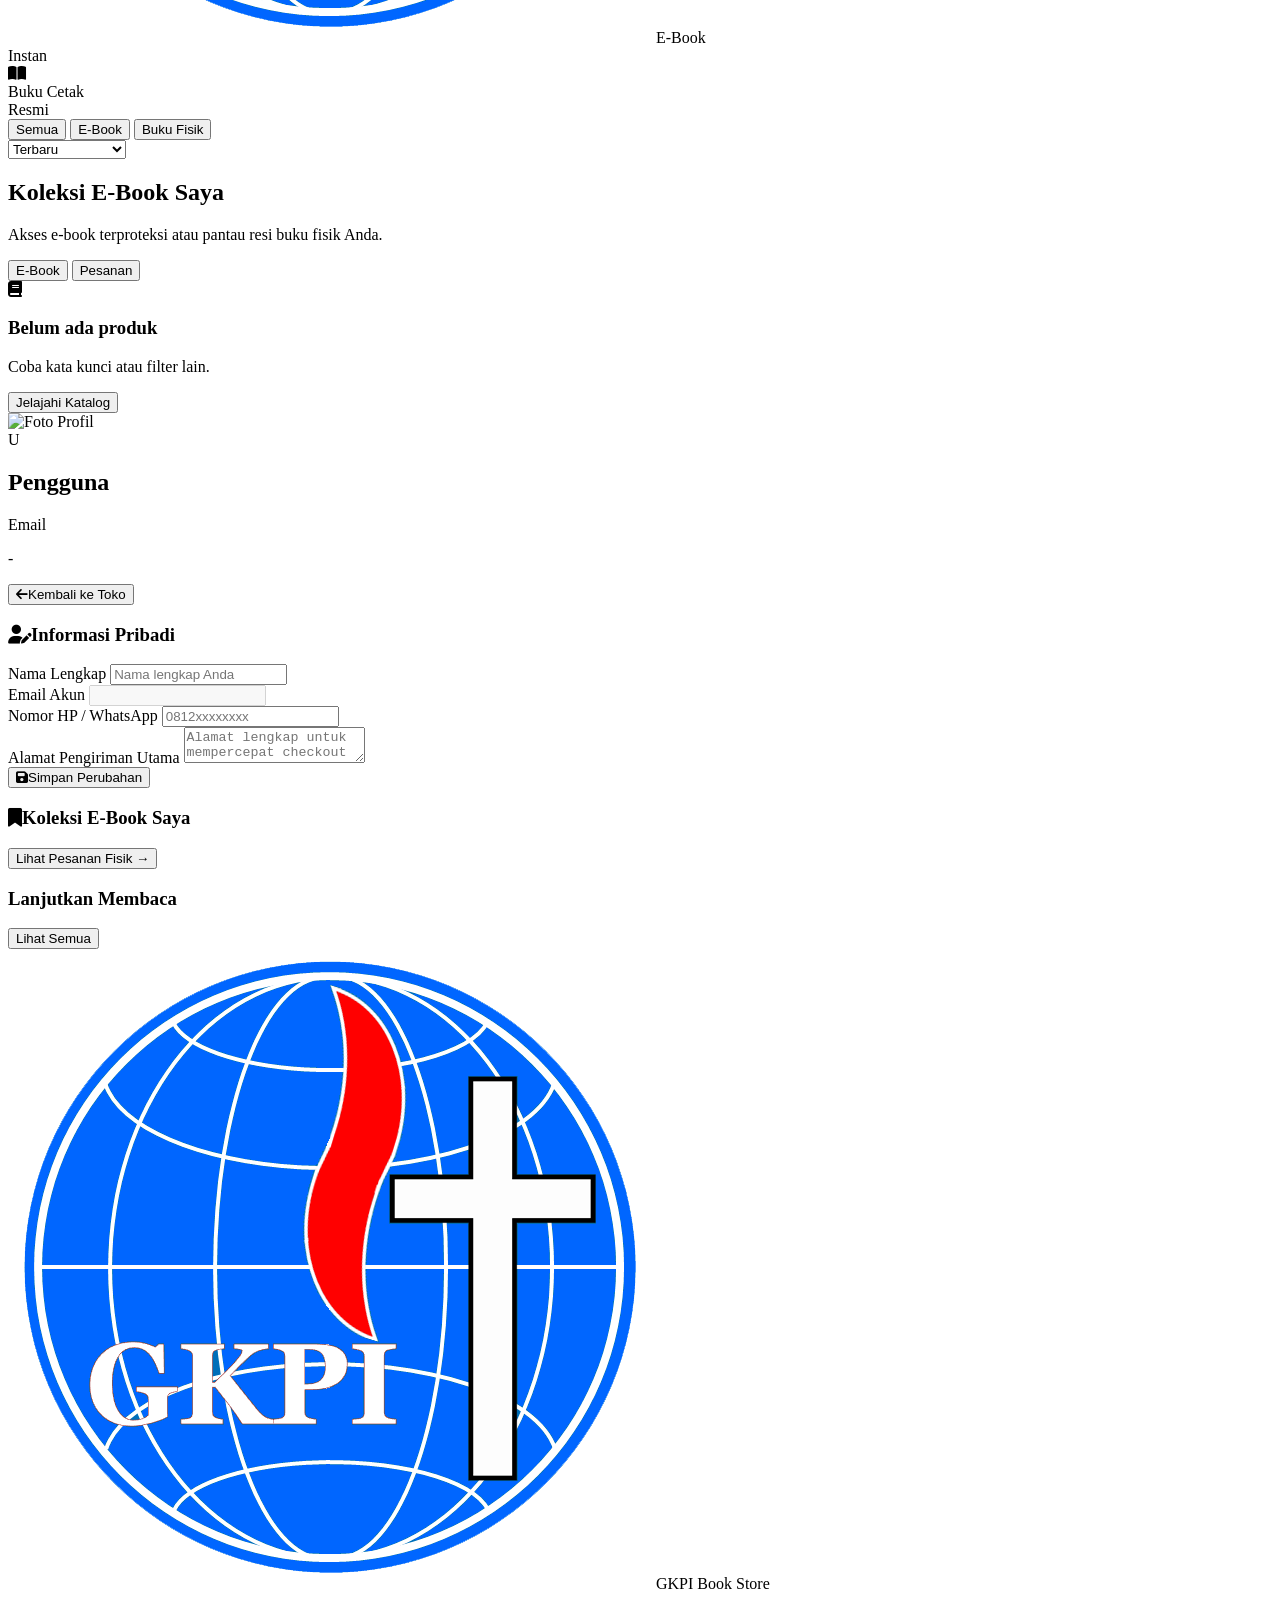
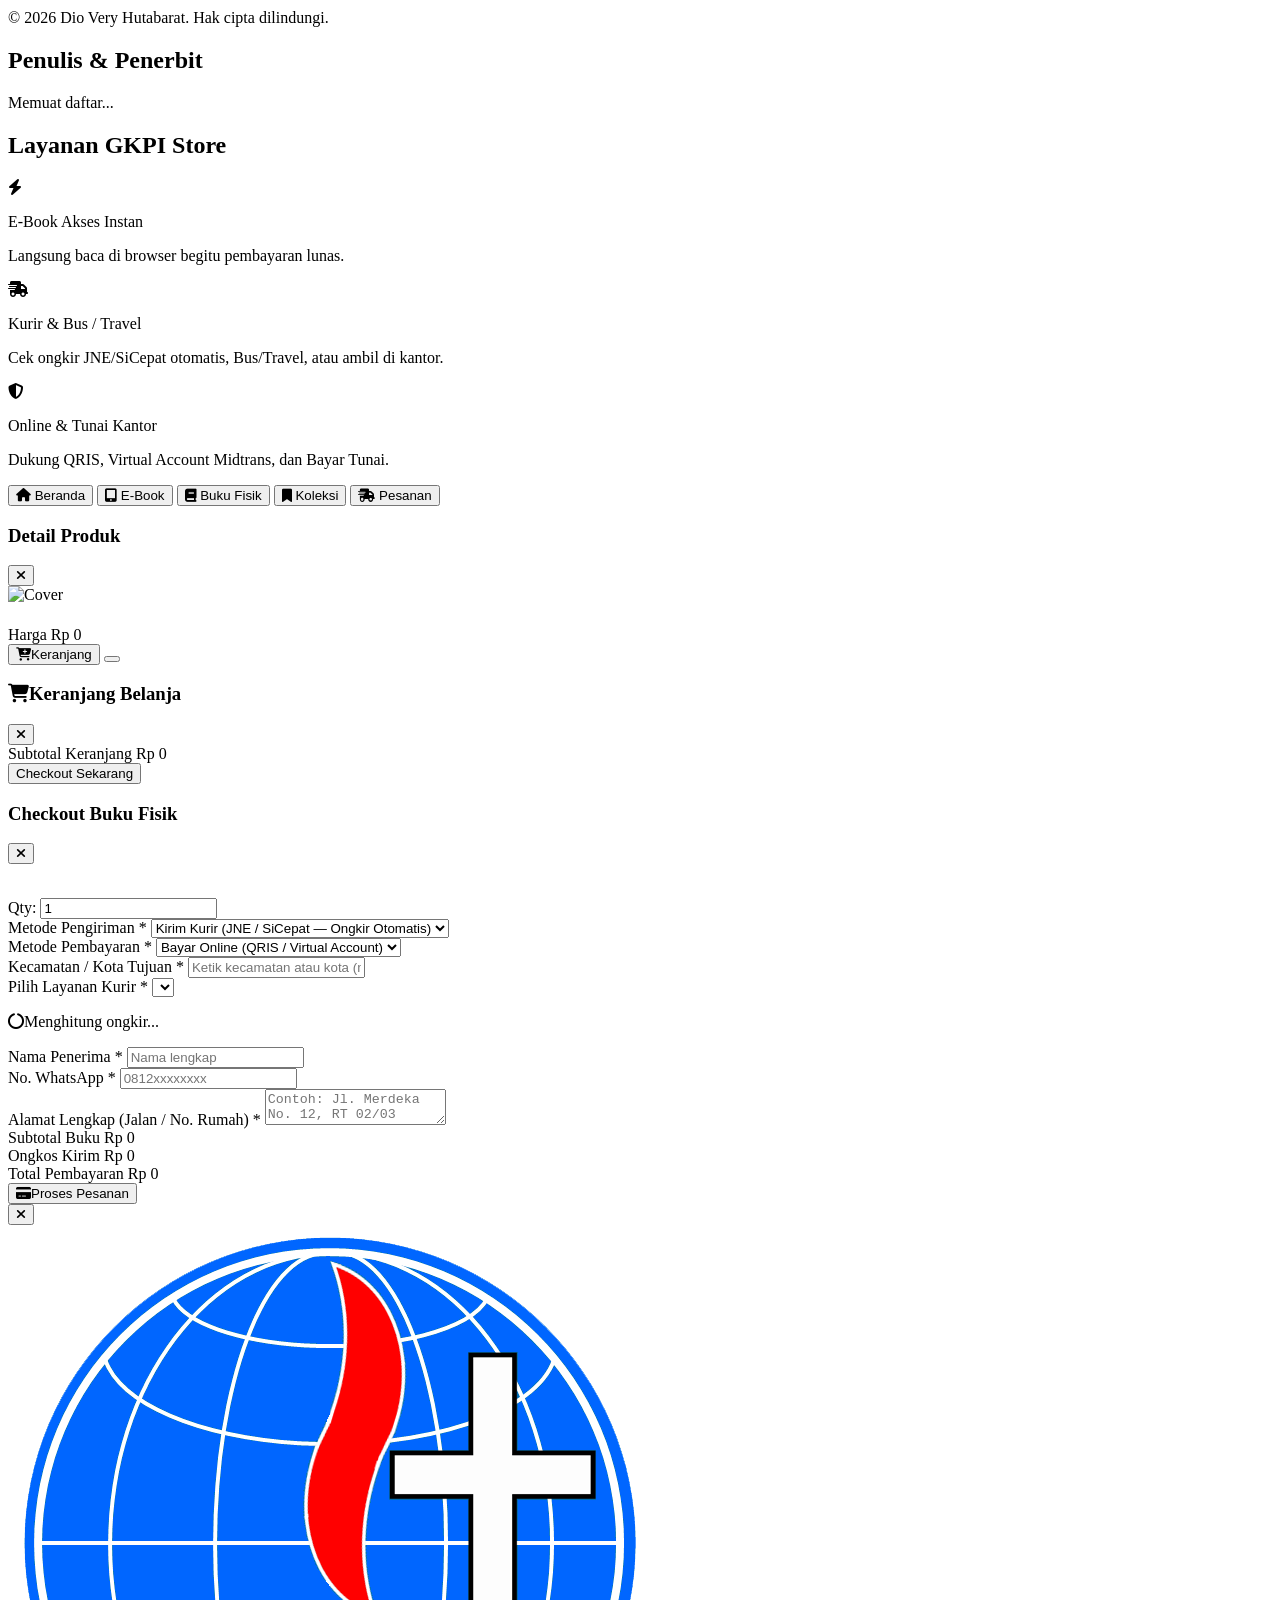
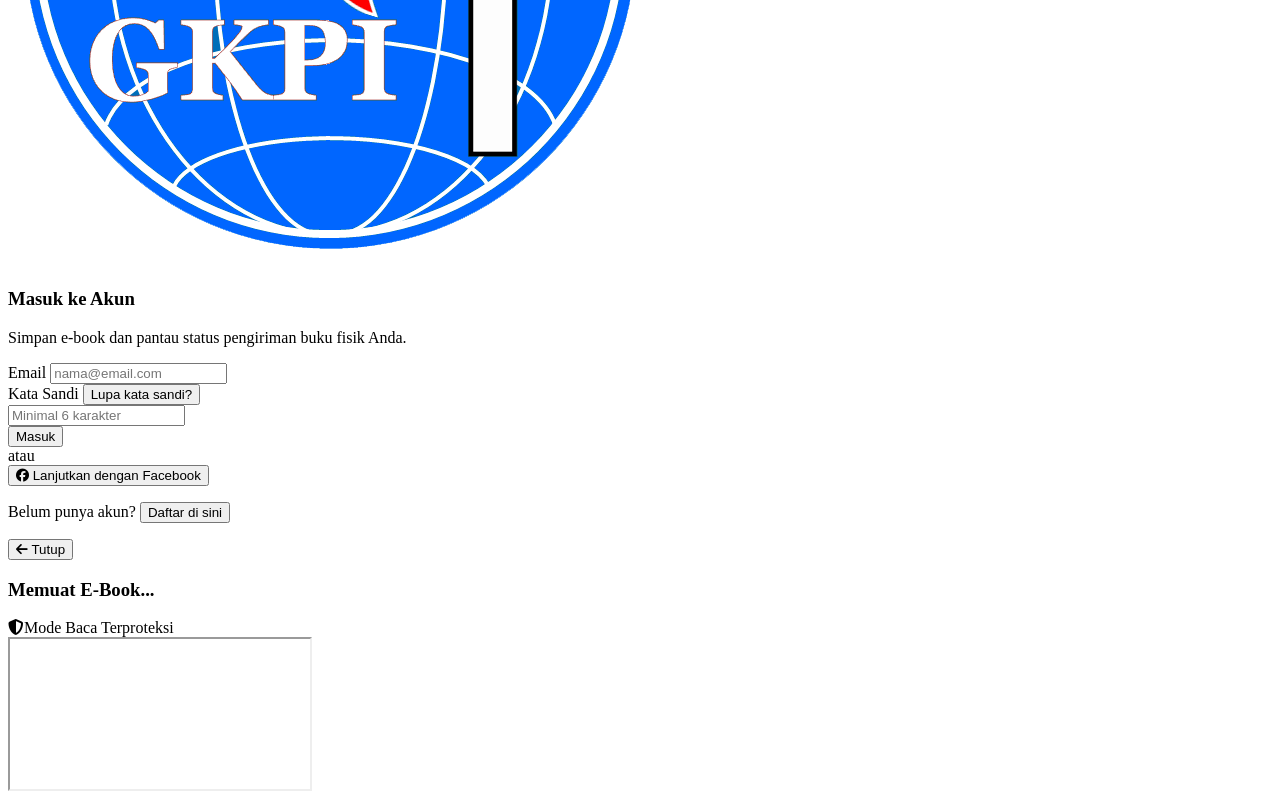
==== commit bcf13b18: "Update index.html" ====
--- a/index.html
+++ b/index.html
@@ -334,6 +334,15 @@
           <div id="quick-library-list" class="space-y-2.5"></div>
         </section>
 
+        <!-- FOOTER COPYRIGHT -->
+        <footer class="mt-12 pt-6 pb-20 lg:pb-6 border-t border-slate-200/70 flex flex-col sm:flex-row items-center justify-between gap-2 text-xs text-slate-500">
+          <div class="flex items-center gap-2">
+            <img src="/Logo.png" alt="Logo GKPI" class="w-5 h-5 object-contain">
+            <span class="font-semibold text-slate-700">GKPI Book Store</span>
+          </div>
+          <p>&copy; 2026 Dio Very Hutabarat. Hak cipta dilindungi.</p>
+        </footer>
+
       </main>
 
       <!-- 3. RIGHT SIDEBAR (PENULIS POPULER & INFO LAYANAN) -->
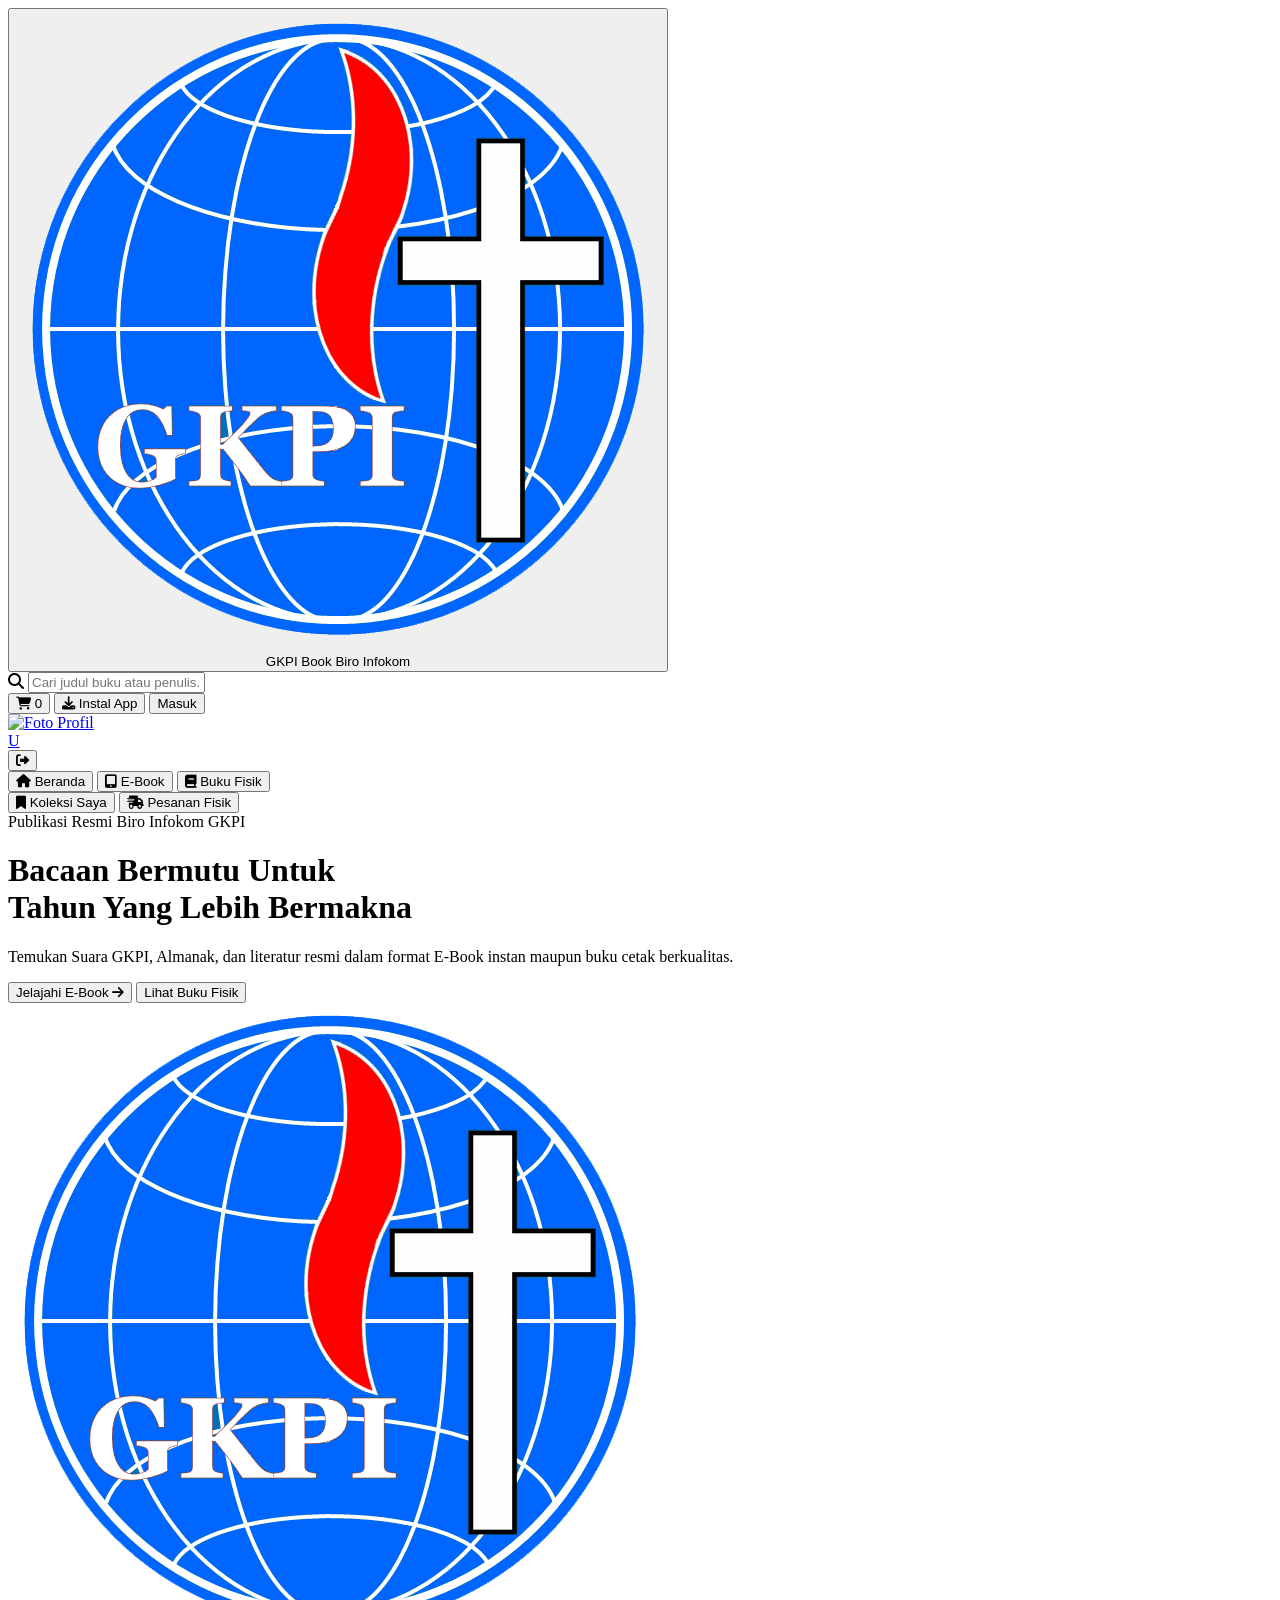
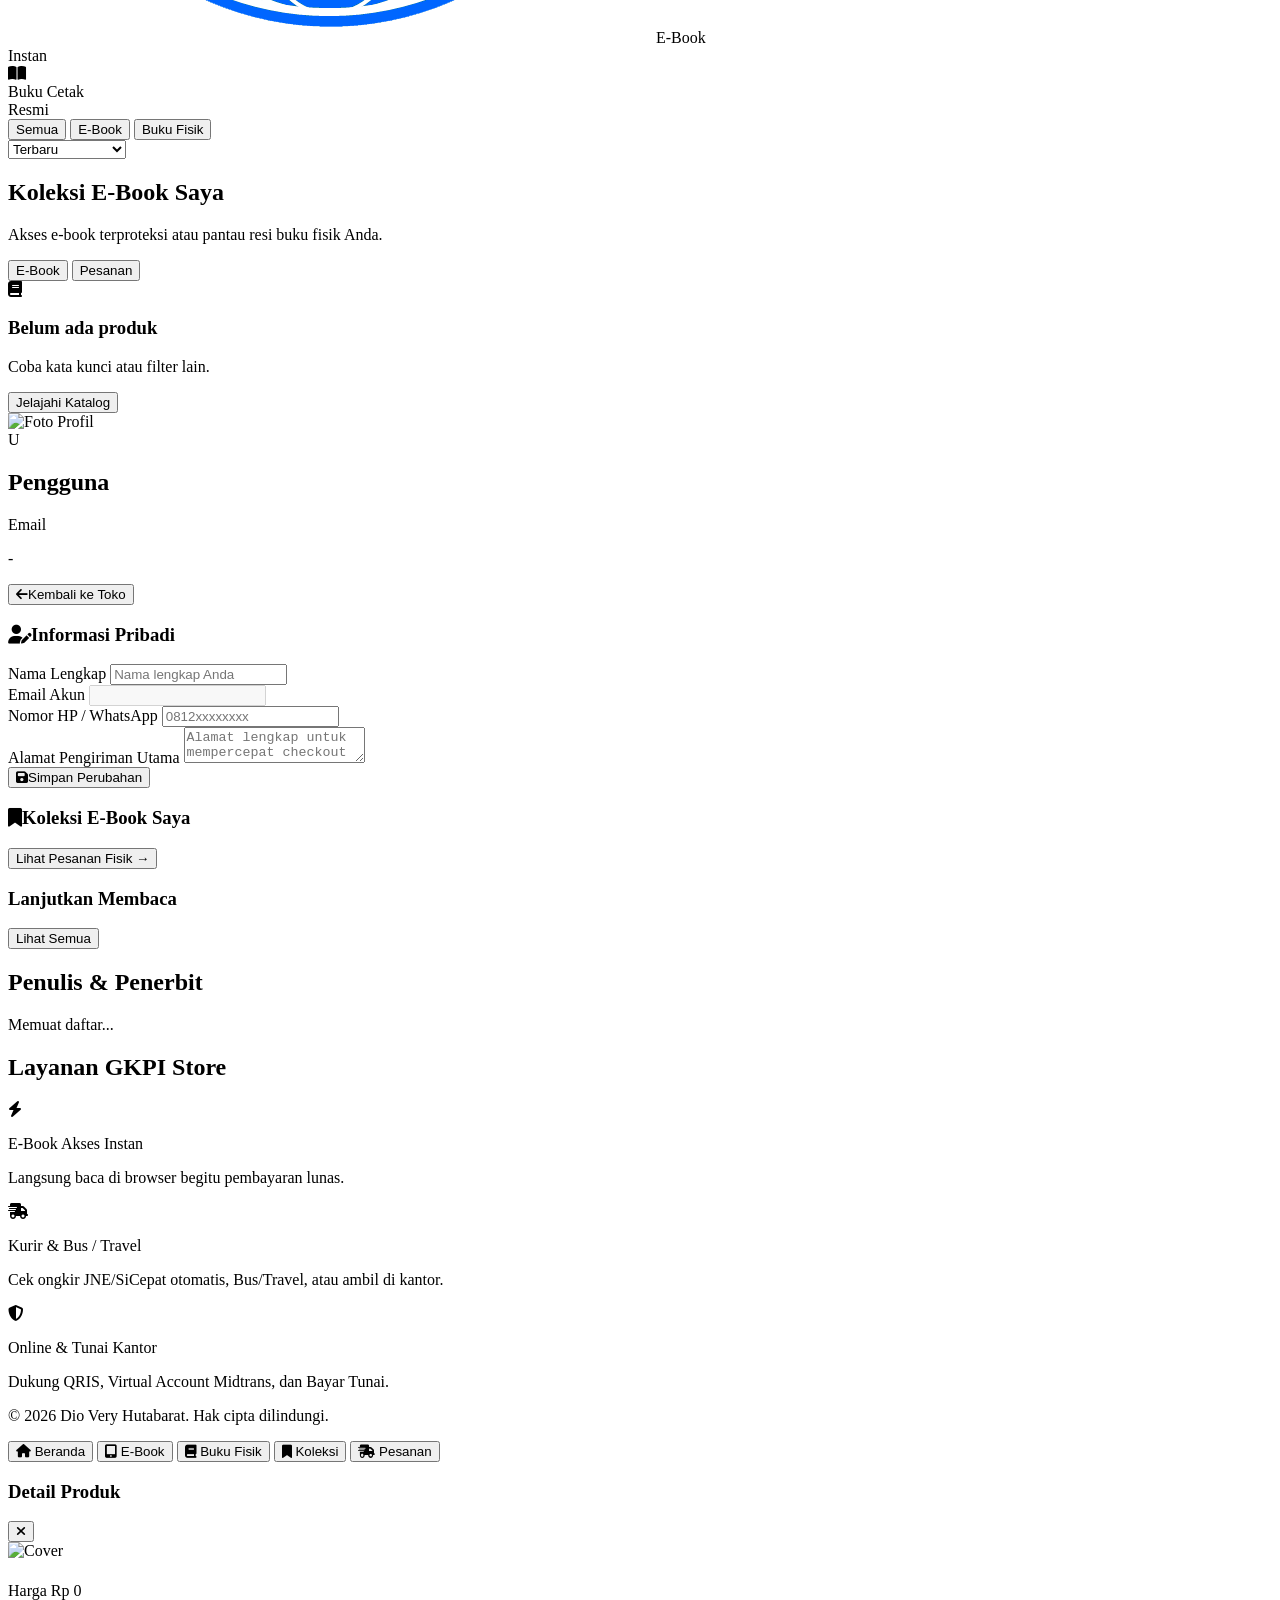
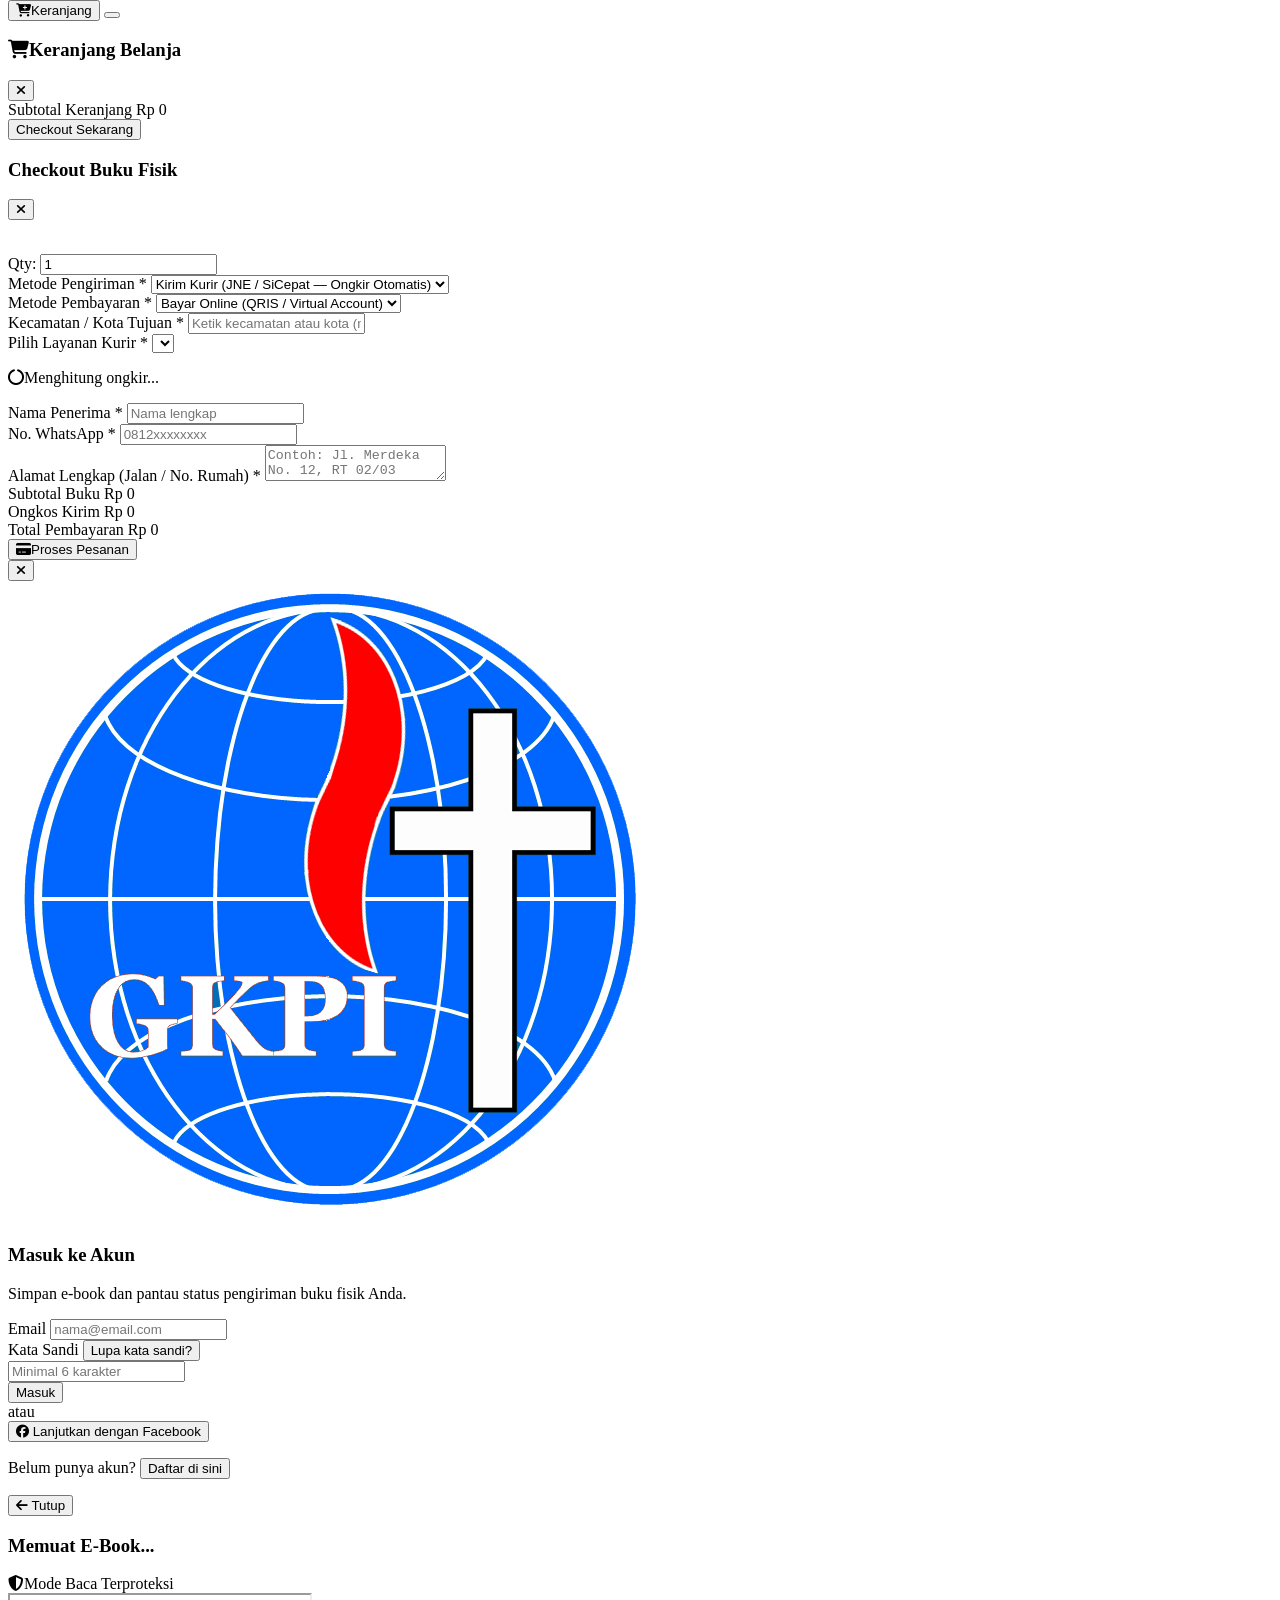
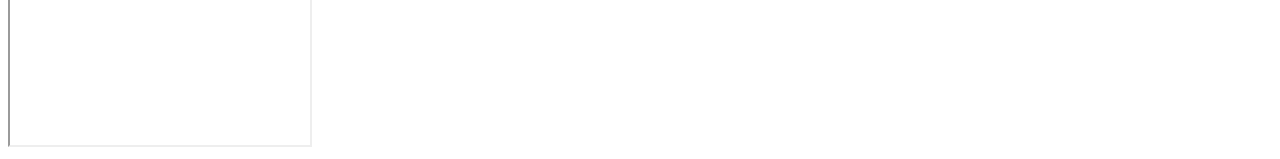
==== commit 595462b6: "Update index.html" ====
--- a/index.html
+++ b/index.html
@@ -334,65 +334,59 @@
           <div id="quick-library-list" class="space-y-2.5"></div>
         </section>
 
-        <!-- FOOTER COPYRIGHT -->
-        <footer class="mt-12 pt-6 pb-20 lg:pb-6 border-t border-slate-200/70 flex flex-col sm:flex-row items-center justify-between gap-2 text-xs text-slate-500">
-          <div class="flex items-center gap-2">
-            <img src="/Logo.png" alt="Logo GKPI" class="w-5 h-5 object-contain">
-            <span class="font-semibold text-slate-700">GKPI Book Store</span>
-          </div>
+    <!-- PENULIS & LAYANAN (DI BAWAH KATALOG) -->
+        <section class="mt-14 pt-8 border-t border-slate-200/70 space-y-8">
+          <!-- Penulis / Penerbit Populer -->
+          <div>
+            <h2 class="text-sm font-bold text-slate-900 mb-3.5">Penulis &amp; Penerbit</h2>
+            <div id="authors-list" class="grid grid-cols-1 sm:grid-cols-2 lg:grid-cols-3 gap-3">
+              <p class="text-xs text-slate-400">Memuat daftar...</p>
+            </div>
+          </div>
+
+          <!-- Info Layanan Toko (3 Kolom Sejajar) -->
+          <div>
+            <h2 class="text-sm font-bold text-slate-900 mb-3.5">Layanan GKPI Store</h2>
+            <div class="grid grid-cols-1 md:grid-cols-3 gap-4">
+              <div class="flex items-start gap-3 p-3.5 rounded-2xl bg-slate-50 border border-slate-100">
+                <div class="w-9 h-9 rounded-lg bg-blue-100 text-blue-600 flex items-center justify-center shrink-0">
+                  <i class="fa-solid fa-bolt text-sm"></i>
+                </div>
+                <div>
+                  <p class="text-xs font-bold text-slate-800">E-Book Akses Instan</p>
+                  <p class="text-[11px] text-slate-500 leading-snug mt-0.5">Langsung baca di browser begitu pembayaran lunas.</p>
+                </div>
+              </div>
+
+              <div class="flex items-start gap-3 p-3.5 rounded-2xl bg-slate-50 border border-slate-100">
+                <div class="w-9 h-9 rounded-lg bg-amber-100 text-amber-600 flex items-center justify-center shrink-0">
+                  <i class="fa-solid fa-truck-fast text-sm"></i>
+                </div>
+                <div>
+                  <p class="text-xs font-bold text-slate-800">Kurir &amp; Bus / Travel</p>
+                  <p class="text-[11px] text-slate-500 leading-snug mt-0.5">Cek ongkir JNE/SiCepat otomatis, Bus/Travel, atau ambil di kantor.</p>
+                </div>
+              </div>
+
+              <div class="flex items-start gap-3 p-3.5 rounded-2xl bg-slate-50 border border-slate-100">
+                <div class="w-9 h-9 rounded-lg bg-emerald-100 text-emerald-600 flex items-center justify-center shrink-0">
+                  <i class="fa-solid fa-shield-halved text-sm"></i>
+                </div>
+                <div>
+                  <p class="text-xs font-bold text-slate-800">Online &amp; Tunai Kantor</p>
+                  <p class="text-[11px] text-slate-500 leading-snug mt-0.5">Dukung QRIS, Virtual Account Midtrans, dan Bayar Tunai.</p>
+                </div>
+              </div>
+            </div>
+          </div>
+        </section>
+
+        <!-- FOOTER COPYRIGHT (TENGAH) -->
+        <footer class="mt-10 pt-6 pb-20 lg:pb-6 border-t border-slate-200/70 text-center text-xs text-slate-500">
           <p>&copy; 2026 Dio Very Hutabarat. Hak cipta dilindungi.</p>
         </footer>
 
       </main>
-
-      <!-- 3. RIGHT SIDEBAR (PENULIS POPULER & INFO LAYANAN) -->
-      <aside class="w-full lg:w-72 shrink-0 border-t lg:border-t-0 lg:border-l border-slate-100 p-5 bg-white space-y-7">
-
-        <!-- Penulis / Penerbit Populer -->
-        <div>
-         <h2 class="text-sm font-bold text-slate-900 mb-3.5">Penulis &amp; Penerbit</h2>
-          <div id="authors-list" class="space-y-3">
-            <p class="text-xs text-slate-400">Memuat daftar...</p>
-          </div>
-        </div>
-
-        <!-- Info Layanan Toko -->
-        <div class="pt-5 border-t border-slate-100">
-         <h2 class="text-sm font-bold text-slate-900 mb-3.5">Layanan GKPI Store</h2>
-          <div class="space-y-3">
-            <div class="flex items-start gap-3 p-2.5 rounded-xl bg-slate-50 border border-slate-100">
-              <div class="w-9 h-9 rounded-lg bg-blue-100 text-blue-600 flex items-center justify-center shrink-0">
-                <i class="fa-solid fa-bolt text-sm"></i>
-              </div>
-              <div>
-                <p class="text-xs font-bold text-slate-800">E-Book Akses Instan</p>
-                <p class="text-[11px] text-slate-500 leading-snug mt-0.5">Langsung baca di browser begitu pembayaran lunas.</p>
-              </div>
-            </div>
-
-            <div class="flex items-start gap-3 p-2.5 rounded-xl bg-slate-50 border border-slate-100">
-              <div class="w-9 h-9 rounded-lg bg-amber-100 text-amber-600 flex items-center justify-center shrink-0">
-                <i class="fa-solid fa-truck-fast text-sm"></i>
-              </div>
-              <div>
-                <p class="text-xs font-bold text-slate-800">Kurir & Bus / Travel</p>
-                <p class="text-[11px] text-slate-500 leading-snug mt-0.5">Cek ongkir JNE/SiCepat otomatis, Bus/Travel, atau ambil di kantor.</p>
-              </div>
-            </div>
-
-            <div class="flex items-start gap-3 p-2.5 rounded-xl bg-slate-50 border border-slate-100">
-              <div class="w-9 h-9 rounded-lg bg-emerald-100 text-emerald-600 flex items-center justify-center shrink-0">
-                <i class="fa-solid fa-shield-halved text-sm"></i>
-              </div>
-              <div>
-                <p class="text-xs font-bold text-slate-800">Online & Tunai Kantor</p>
-                <p class="text-[11px] text-slate-500 leading-snug mt-0.5">Dukung QRIS, Virtual Account Midtrans, dan Bayar Tunai.</p>
-              </div>
-            </div>
-          </div>
-        </div>
-
-      </aside>
     </div>
   </div>
 
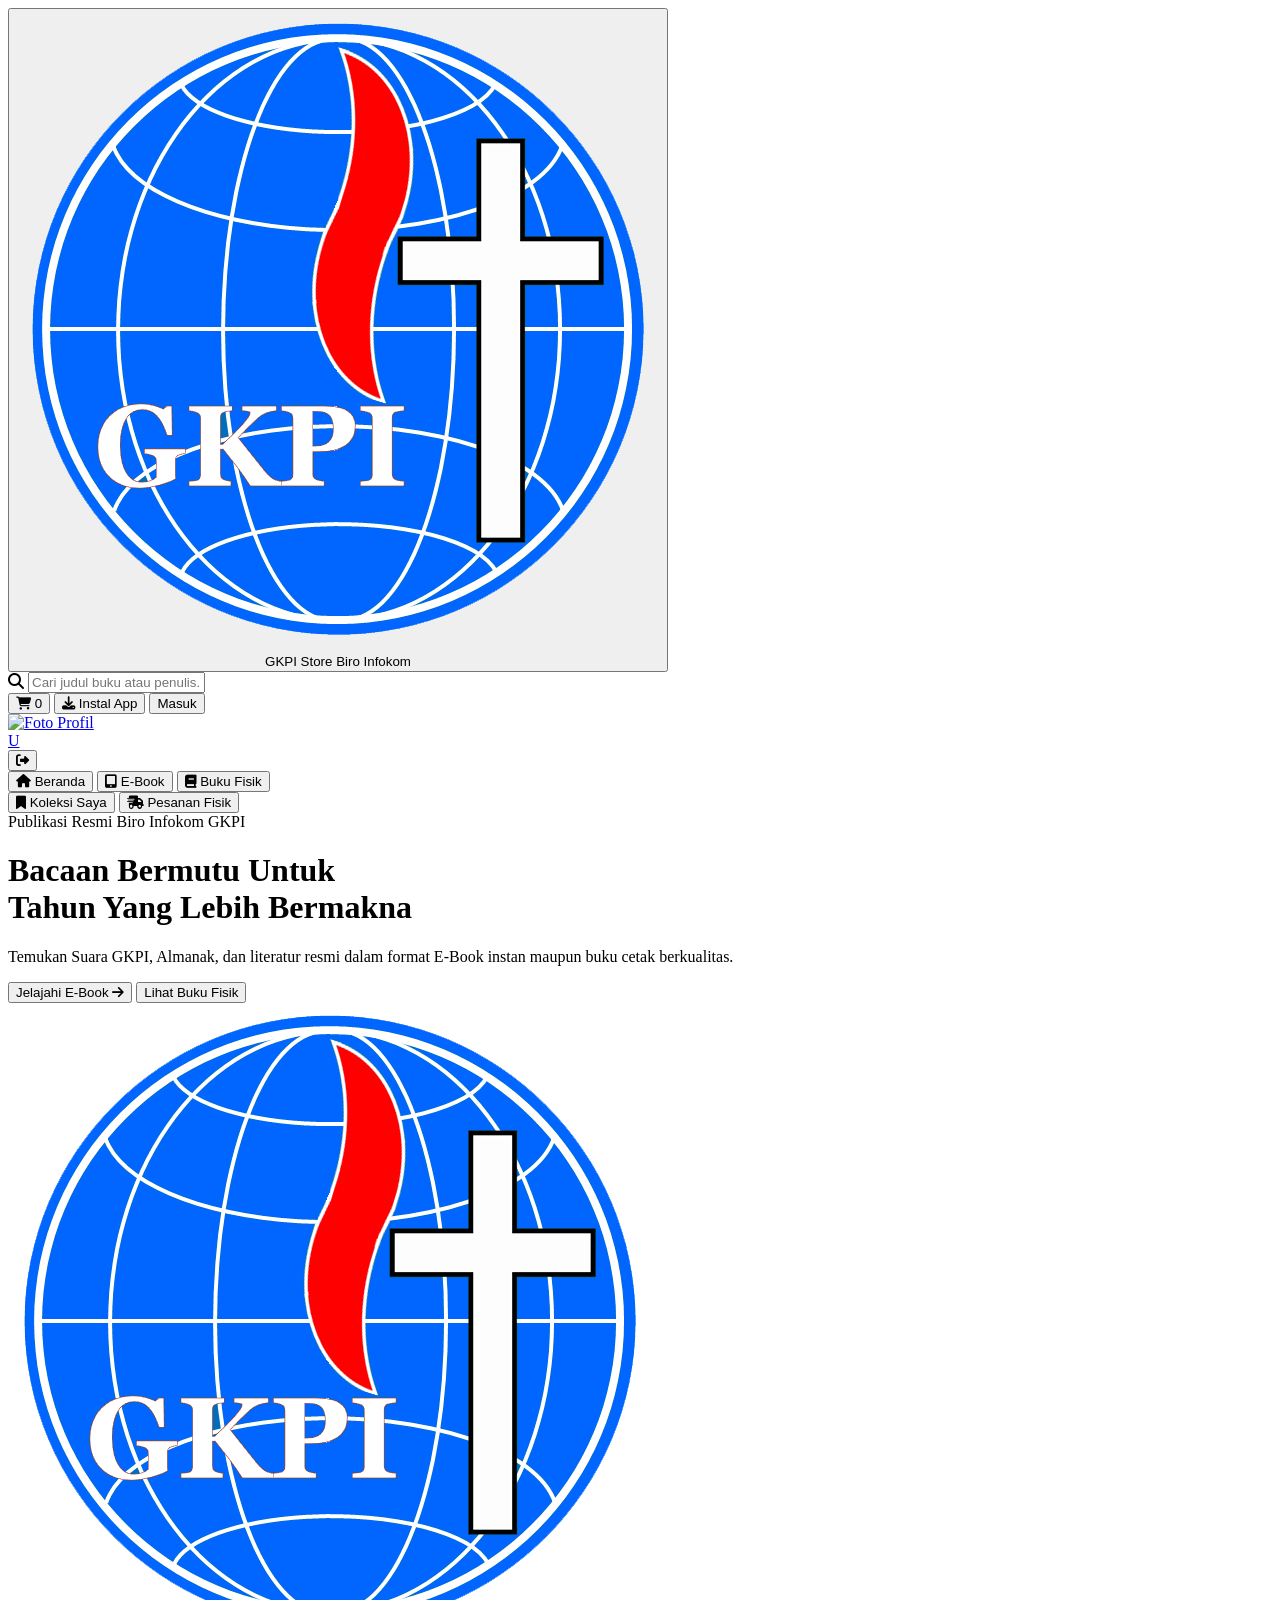
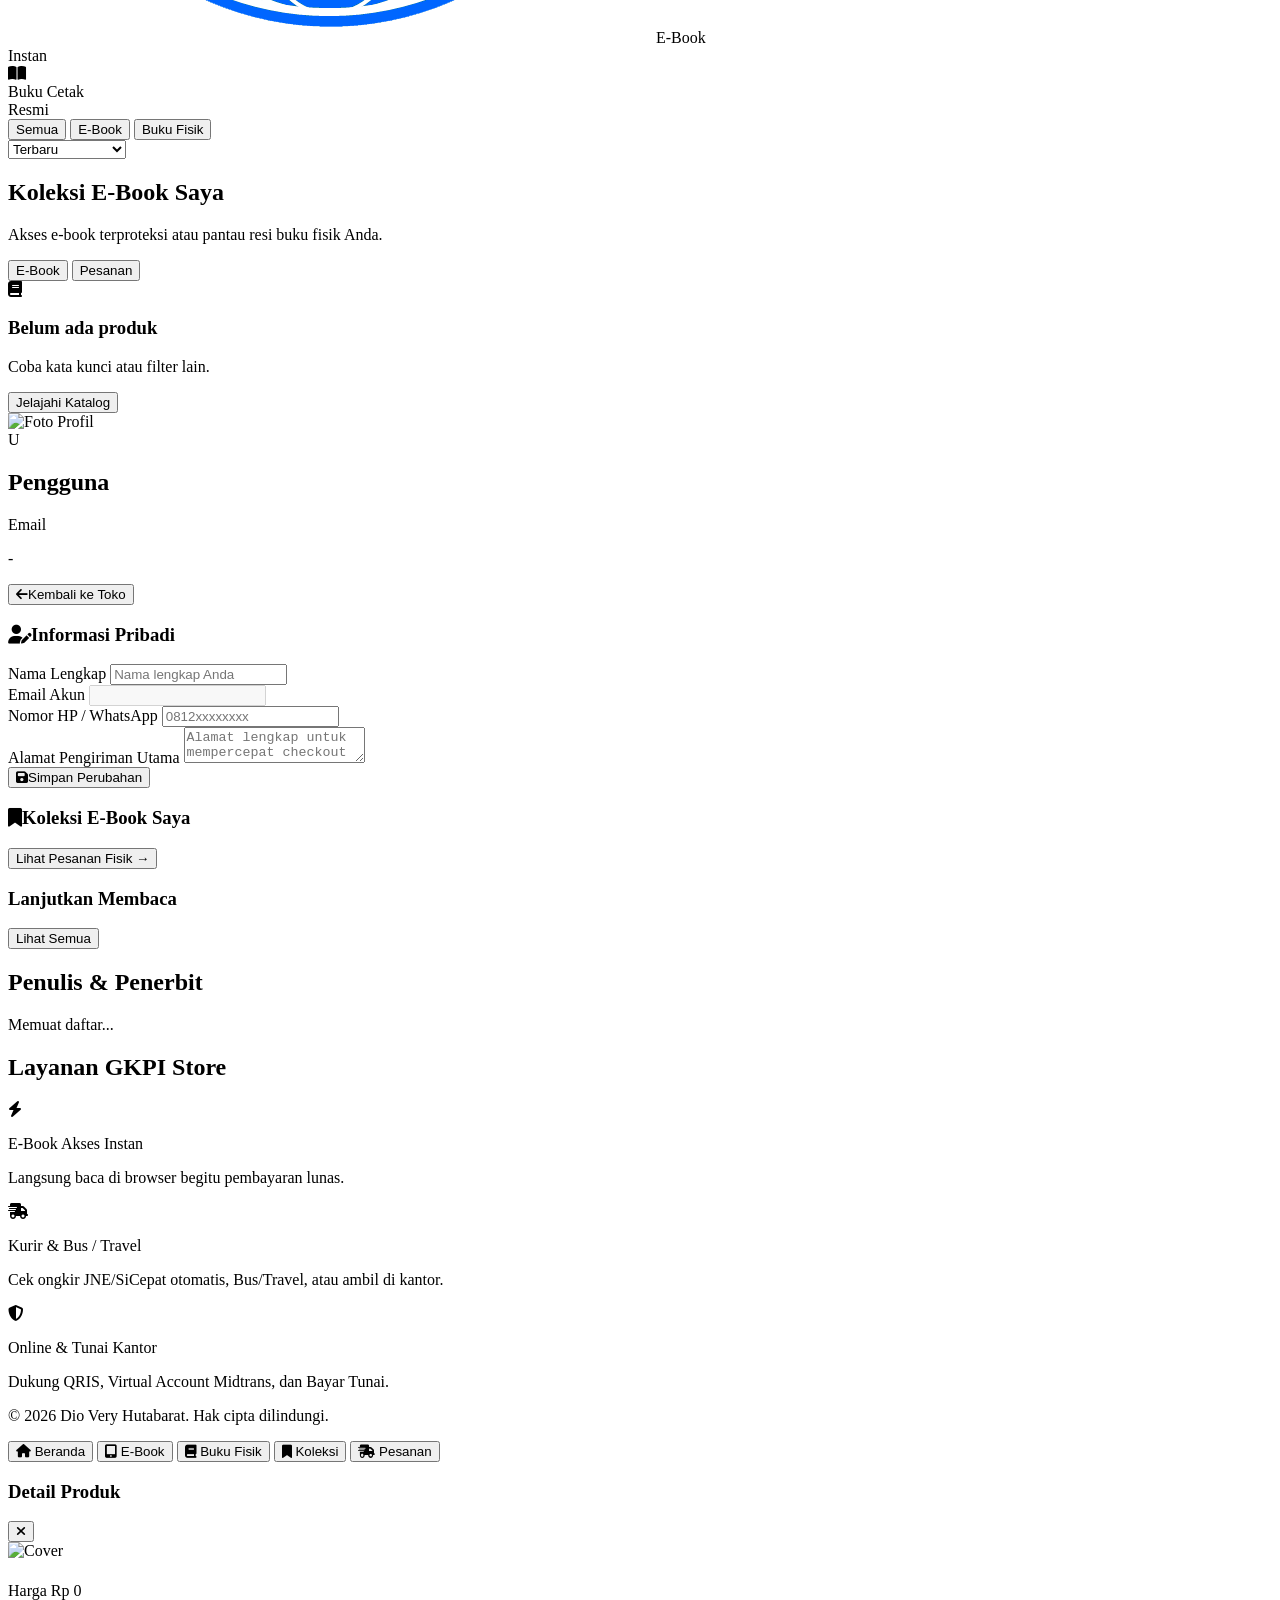
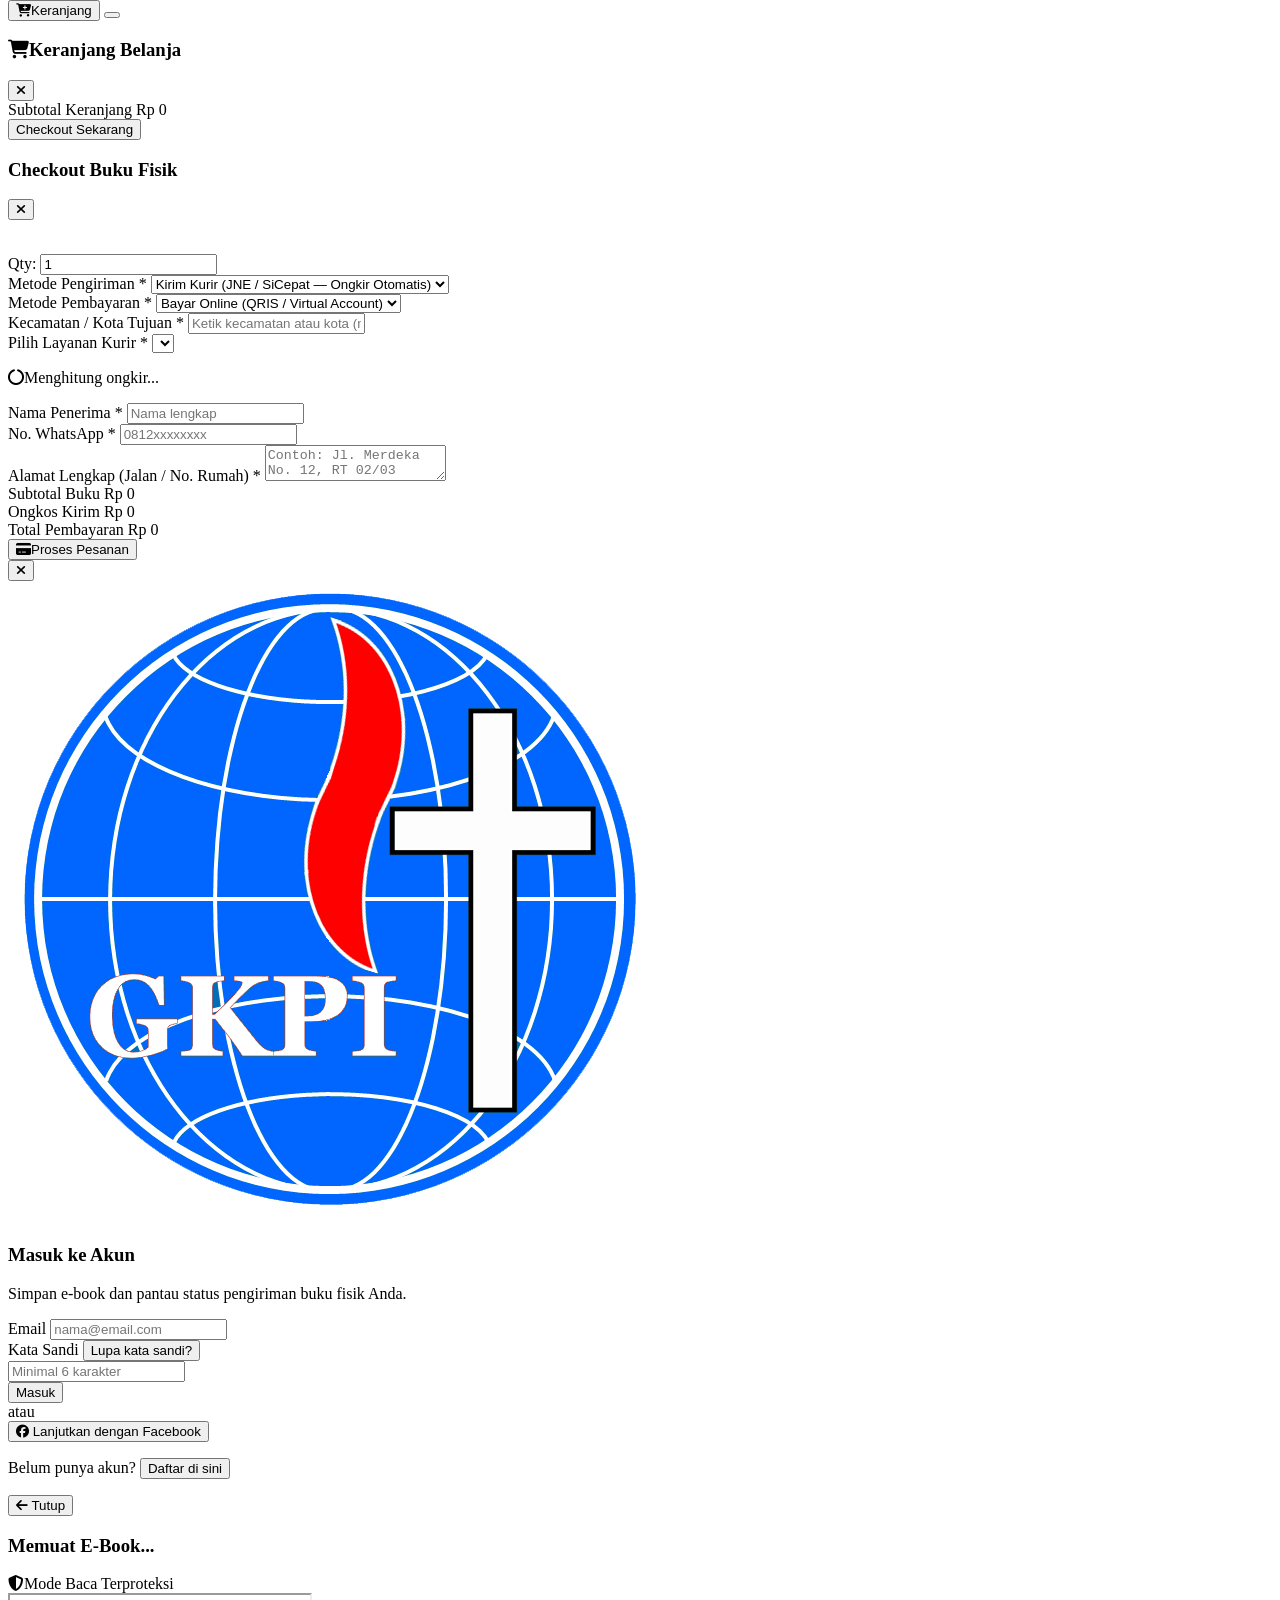
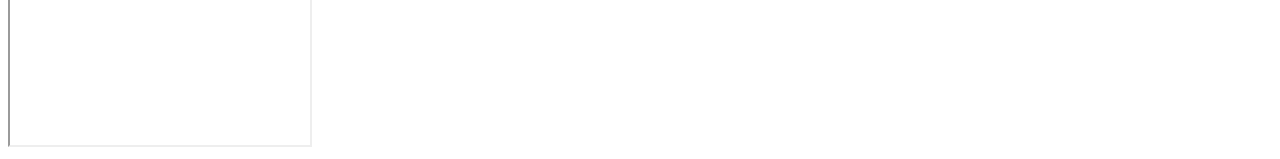
==== commit e1568320: "Update index.html" ====
--- a/index.html
+++ b/index.html
@@ -4,14 +4,14 @@
   
   <meta charset="UTF-8">
   <meta name="viewport" content="width=device-width, initial-scale=1.0">
-  <title>GKPI Book Store — Toko E-Book & Buku Fisik Resmi</title>
+  <title>GKPI Store — Toko E-Book & Buku Fisik Resmi</title>
   <link rel="icon" type="image/png" href="/Logo.png">
   <link rel="manifest" href="/manifest.json">
   <meta name="theme-color" content="#0f172a">
   <meta name="mobile-web-app-capable" content="yes">
   <meta name="apple-mobile-web-app-capable" content="yes">
   <meta name="apple-mobile-web-app-status-bar-style" content="default">
-  <meta name="apple-mobile-web-app-title" content="GKPI Book">
+  <meta name="apple-mobile-web-app-title" content="GKPI Store">
   <link rel="apple-touch-icon" href="/Logo.png">
   <script src="https://cdn.tailwindcss.com"></script>
   <link rel="stylesheet" href="https://cdnjs.cloudflare.com/ajax/libs/font-awesome/6.5.0/css/all.min.css">
@@ -37,7 +37,7 @@
       <button onclick="goHome()" class="flex items-center gap-2.5 text-left shrink-0 lg:w-52">
         <img src="/Logo.png" alt="Logo GKPI" class="w-9 h-9 object-contain shrink-0">
         <div>
-          <span class="font-extrabold text-slate-900 tracking-tight block leading-none text-sm sm:text-base">GKPI Book</span>
+          <span class="font-extrabold text-slate-900 tracking-tight block leading-none text-sm sm:text-base">GKPI Store</span>
           <span class="text-[11px] text-slate-400 font-medium">Biro Infokom</span>
         </div>
       </button>
